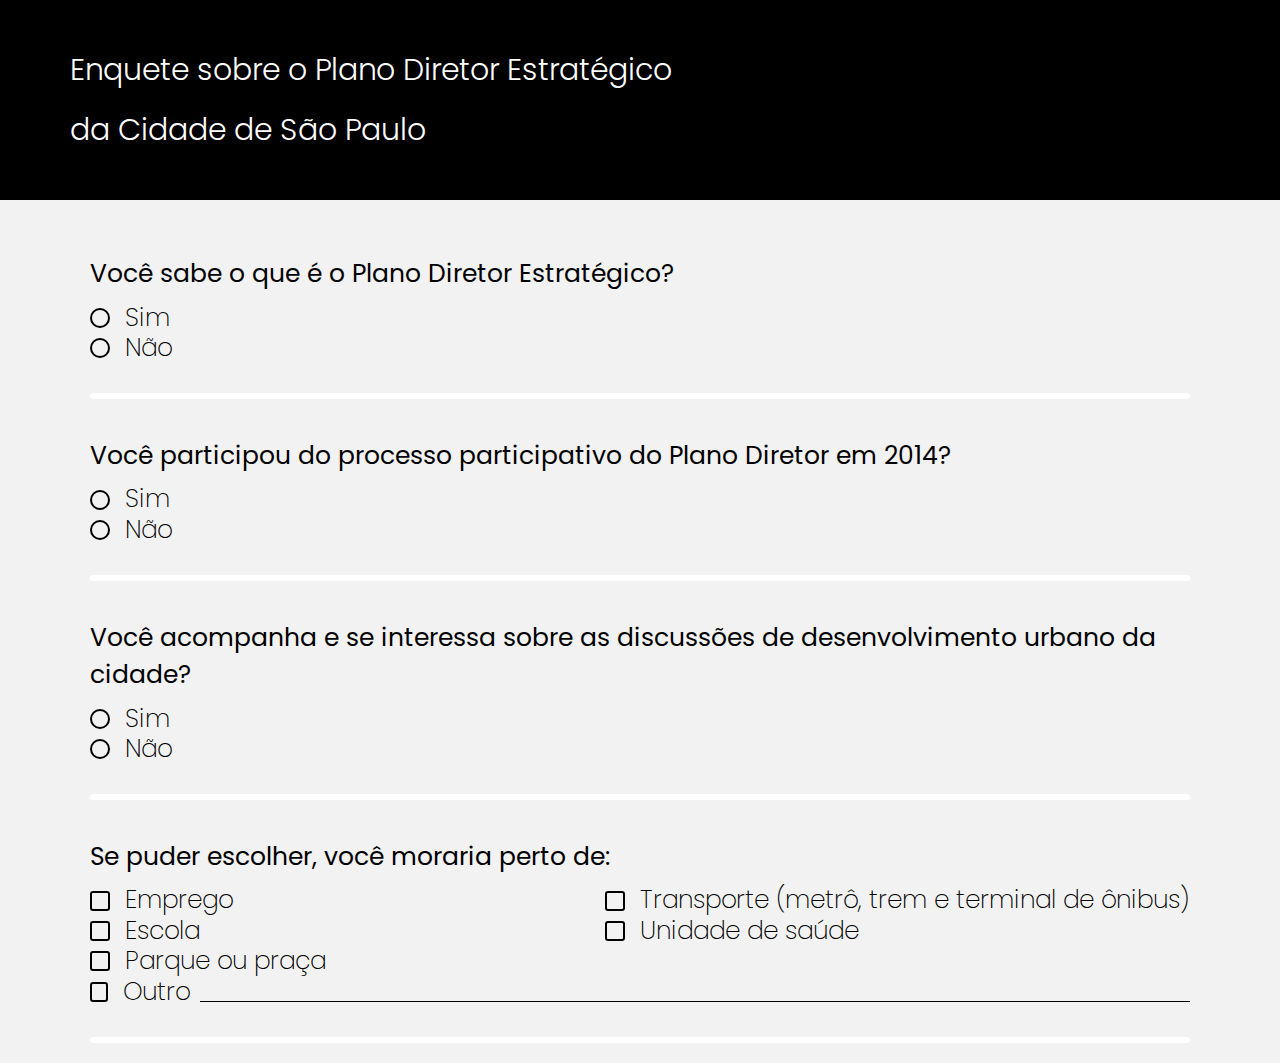
==== index.html @ 5b1edb5c "Corpo do formulário em andamento" ====
<!DOCTYPE html>
<html lang="en">
<head>
    <meta charset="UTF-8">
    <meta name="viewport" content="width=device-width, initial-scale=1.0">
    <title>Enquete | Plano Diretor SP</title>
    <link rel="stylesheet" href="assets/style/style.css">
</head>
<body>
    <div class="container">
        <header class="box_title">
            <h2 class="title">Enquete sobre o Plano Diretor Estratégico <br> da Cidade de São Paulo</h2>
        </header>
        <form action="#" method="POST" class="form">
            <div class="box_form">
                <div class="pergunta primeiro">
                    <p>Você sabe o que é o Plano Diretor Estratégico?</p>
                        <div class="perg-group">
                            <input class="radio" type="radio" name="radio1" id="radio1">
                            <label for="radio">Sim</label>
                        </div>
                        <div class="perg-group">
                            <input  class="radio" type="radio" name="radio2" id="radio2">
                            <label for="radio2">Não</label>
                        </div>
                </div>
                <br>
                <div class="pergunta">
                    <p>Você participou do processo participativo do Plano Diretor em 2014?</p>
                        <div class="perg-group">
                            <input class="radio" type="radio" name="radio3" id="radio3">
                            <label for="radio3">Sim</label>
                        </div>
                        <div class="perg-group">
                            <input  class="radio" type="radio" name="radio4" id="radio4">
                            <label for="radio4">Não</label>
                        </div>
                </div>
                <br>
                <div class="pergunta">
                    <p>Você acompanha e se interessa sobre as discussões de desenvolvimento urbano da cidade?</p>
                        <div class="perg-group">
                            <input class="radio" type="radio" name="radio5" id="radio5">
                            <label for="radio5">Sim</label>
                        </div>
                        <div class="perg-group">
                            <input  class="radio" type="radio" name="radio6" id="radio6">
                            <label for="radio6">Não</label>
                        </div>
                </div>
                <br>
                <div class="pergunta">
                    <p>Se puder escolher, você moraria perto de:</p>
                        <div class="checkbox-group">
                            <div class="group">
                                <div class="perg-group">
                                    <input class="checkbox" type="checkbox" name="checkbox1" id="checkbox1">
                                    <label for="checkbox1">Emprego</label>
                                </div>
                                <div class="perg-group">
                                    <input class="checkbox" type="checkbox" name="checkbox2" id="checkbox2">
                                    <label for="checkbox2">Escola</label>
                                </div>
                                <div class="perg-group">
                                    <input class="checkbox" type="checkbox" name="checkbox3" id="checkbox3">
                                    <label for="checkbox3">Parque ou praça</label>
                                </div>
                            </div>
                            <div class="group">
                                <div class="perg-group">
                                    <input class="checkbox" type="checkbox" name="checkbox4" id="checkbox4">
                                    <label for="checkbox4">Transporte (metrô, trem e terminal de ônibus)</label>
                                </div>
                                <div class="perg-group">
                                    <input class="checkbox" type="checkbox" name="checkbox5" id="checkbox5">
                                    <label for="checkbox5">Unidade de saúde</label>
                                </div>
                            </div>
                        </div>
                        <div class="perg-group">
                            <input class="checkbox" type="checkbox" name="checkbox6" id="checkbox6">
                            <label for="checkbox6">Outro</label>
                            <input  type="text" name="checkbox7" id="checkbox7">
                        </div>
                </div>
            </div>
        </form>
    </div>
</body>
</html>
---- assets/style/style.css ----
@import url('https://fonts.googleapis.com/css2?family=Poppins:ital,wght@0,100;0,200;0,300;0,400;0,500;0,600;0,700;0,800;0,900;1,100;1,200;1,300;1,400;1,500;1,600;1,700;1,800;1,900&display=swap');

* {
    padding: 0px;
    margin: 0px;
    box-sizing: border-box;
    font-family: "Poppins", sans-serif
}

body  {
    display: flex;
    justify-content: center;
    width: 100%;
}

.container {
    display: flex;
    justify-content: center;
    flex-direction: column;
    width: 1300px;
}

.box_title {
    background-color: #000;
    color: #fff;
    font-size: 30px;
}

.title {
    font-size: 30px;
    line-height: 2em;
    font-weight: 300;
    padding: 40px 70px;
}

.form {
    width: 100%;
    background-color: #F2F2F2;
    display: flex;
    justify-content: center;
}

.box_form {
    width: 100%;
    margin: auto;
    font-size: 25px;
    line-height: 1.5em;
    padding: 20px 40px;
    margin: 0px 50px;
}



.pergunta label {
    cursor: pointer;
    margin-left: 15px;
    font-weight: 200;
    line-height: 1.9rem;
}

.pergunta p {
    margin-bottom: 10px;
}

.primeiro {
    margin-top: 35px;
}

.pergunta input[type="radio"] {
    display: flex;
}

.perg-group {
    display: flex;
    align-items: center;
}

.radio, .checkbox {
    cursor: pointer;
    appearance: none;
    height: 20px;
    width: 20px;
    border-radius: 50%;
    outline: none;
    border: 2px solid black;
    position: relative;
    display: flex;
    justify-content: center;
    align-items: center;
}

.checkbox {
    border-radius: 3px;
}

.radio::before, .checkbox::before {
    content: '';
    position: absolute;
    height: 10px;
    width: 10px;
    background-color: #000;
    border-radius: 50%;
    opacity: 0;
}

.checkbox::before {
    height: 12px;
    width: 12px;
    border-radius: 1px;
}

.radio:checked::before, .checkbox:checked::before {
    opacity: 1;
}

.pergunta::after {
    content: '';
    display: block;
    height: 6px;
    width: 100%;
    background-color: white;
    border-radius: 20px;
    margin-top: 30px;
}

.checkbox-group{
    display: flex;
    flex-direction: row;
    justify-content: space-between;
}


#checkbox7 {
    margin-left: 10px;
    width: 100%;
    background-color: transparent;
    border: none;
    border-bottom: 1px solid black;
}
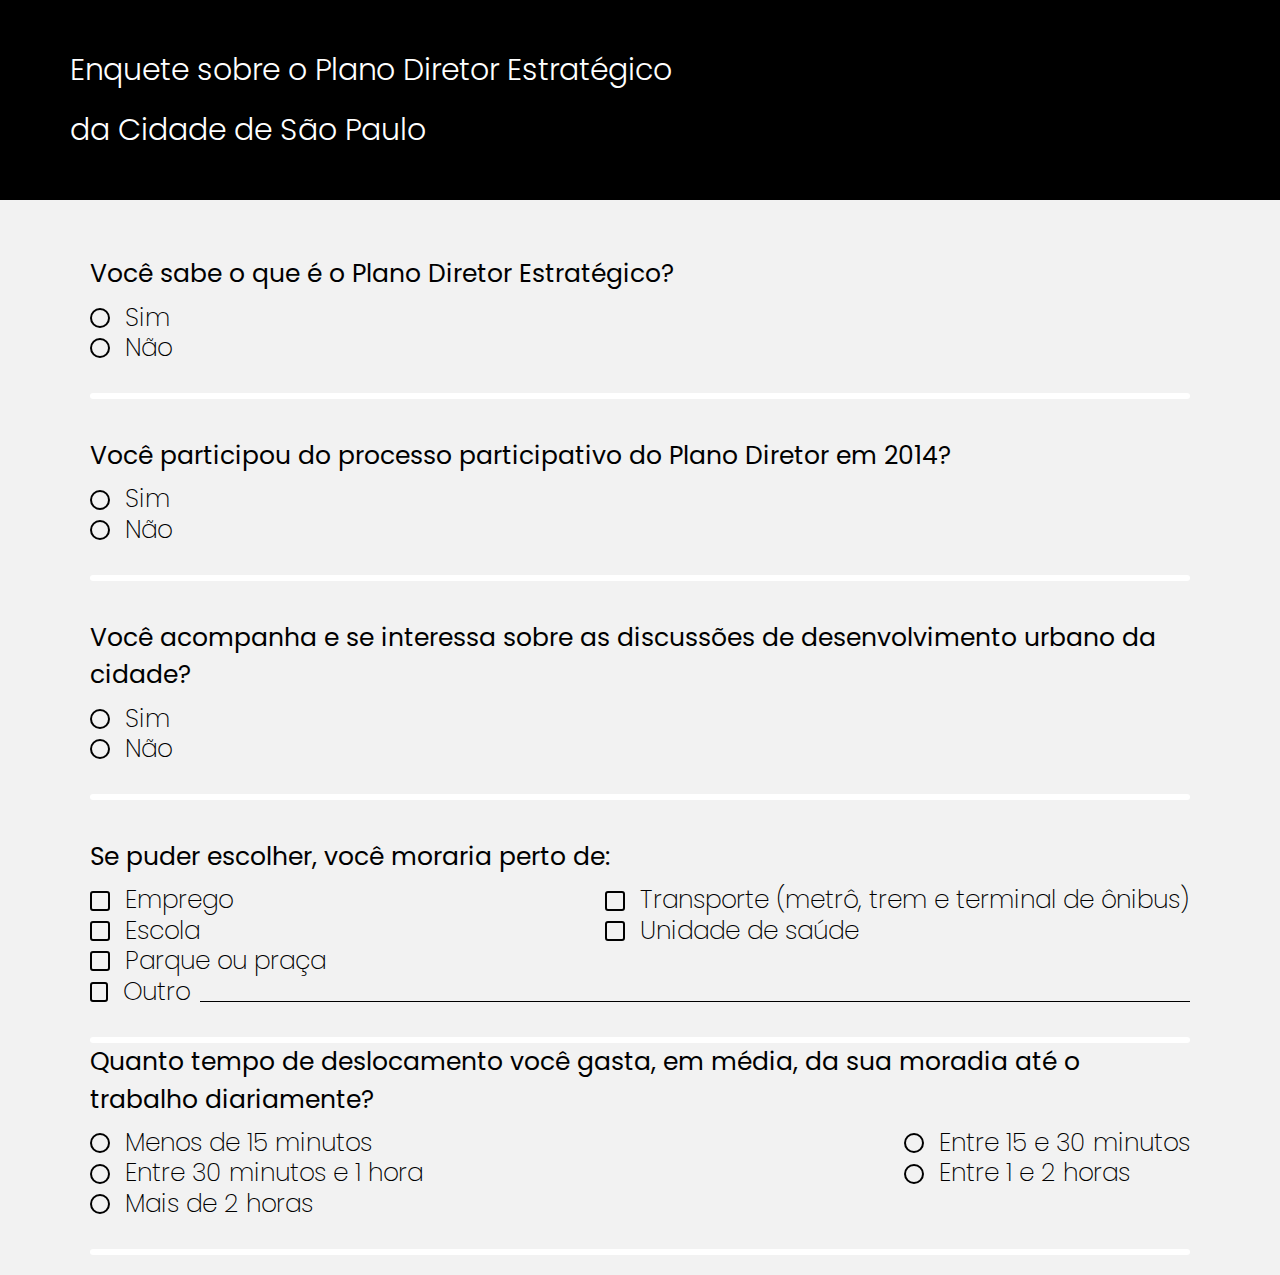
==== commit 9e152f10: "Projeto em andamento" ====
--- a/index.html
+++ b/index.html
@@ -16,11 +16,11 @@
                 <div class="pergunta primeiro">
                     <p>Você sabe o que é o Plano Diretor Estratégico?</p>
                         <div class="perg-group">
-                            <input class="radio" type="radio" name="radio1" id="radio1">
+                            <input class="radio" type="radio" name="radio" id="radio1">
                             <label for="radio">Sim</label>
                         </div>
                         <div class="perg-group">
-                            <input  class="radio" type="radio" name="radio2" id="radio2">
+                            <input  class="radio" type="radio" name="radio" id="radio2">
                             <label for="radio2">Não</label>
                         </div>
                 </div>
@@ -28,11 +28,11 @@
                 <div class="pergunta">
                     <p>Você participou do processo participativo do Plano Diretor em 2014?</p>
                         <div class="perg-group">
-                            <input class="radio" type="radio" name="radio3" id="radio3">
+                            <input class="radio" type="radio" name="radio" id="radio3">
                             <label for="radio3">Sim</label>
                         </div>
                         <div class="perg-group">
-                            <input  class="radio" type="radio" name="radio4" id="radio4">
+                            <input  class="radio" type="radio" name="radio" id="radio4">
                             <label for="radio4">Não</label>
                         </div>
                 </div>
@@ -40,11 +40,11 @@
                 <div class="pergunta">
                     <p>Você acompanha e se interessa sobre as discussões de desenvolvimento urbano da cidade?</p>
                         <div class="perg-group">
-                            <input class="radio" type="radio" name="radio5" id="radio5">
+                            <input class="radio" type="radio" name="radio" id="radio5">
                             <label for="radio5">Sim</label>
                         </div>
                         <div class="perg-group">
-                            <input  class="radio" type="radio" name="radio6" id="radio6">
+                            <input  class="radio" type="radio" name="radio" id="radio6">
                             <label for="radio6">Não</label>
                         </div>
                 </div>
@@ -54,33 +54,62 @@
                         <div class="checkbox-group">
                             <div class="group">
                                 <div class="perg-group">
-                                    <input class="checkbox" type="checkbox" name="checkbox1" id="checkbox1">
+                                    <input class="checkbox" type="checkbox" name="checkbox" id="checkbox1">
                                     <label for="checkbox1">Emprego</label>
                                 </div>
                                 <div class="perg-group">
-                                    <input class="checkbox" type="checkbox" name="checkbox2" id="checkbox2">
+                                    <input class="checkbox" type="checkbox" name="checkbox" id="checkbox2">
                                     <label for="checkbox2">Escola</label>
                                 </div>
                                 <div class="perg-group">
-                                    <input class="checkbox" type="checkbox" name="checkbox3" id="checkbox3">
+                                    <input class="checkbox" type="checkbox" name="checkbox" id="checkbox3">
                                     <label for="checkbox3">Parque ou praça</label>
                                 </div>
                             </div>
                             <div class="group">
                                 <div class="perg-group">
-                                    <input class="checkbox" type="checkbox" name="checkbox4" id="checkbox4">
+                                    <input class="checkbox" type="checkbox" name="checkbox" id="checkbox4">
                                     <label for="checkbox4">Transporte (metrô, trem e terminal de ônibus)</label>
                                 </div>
                                 <div class="perg-group">
-                                    <input class="checkbox" type="checkbox" name="checkbox5" id="checkbox5">
+                                    <input class="checkbox" type="checkbox" name="checkbox" id="checkbox5">
                                     <label for="checkbox5">Unidade de saúde</label>
                                 </div>
                             </div>
                         </div>
                         <div class="perg-group">
-                            <input class="checkbox" type="checkbox" name="checkbox6" id="checkbox6">
+                            <input class="checkbox" type="checkbox" name="checkbox" id="checkbox6">
                             <label for="checkbox6">Outro</label>
                             <input  type="text" name="checkbox7" id="checkbox7">
+                        </div>
+                </div>
+                <div class="pergunta">
+                    <p>Quanto tempo de deslocamento você gasta, em média, da sua moradia até o trabalho diariamente?</p>
+                        <div class="checkbox-group">
+                            <div class="group">
+                                <div class="perg-group">
+                                    <input  class="radio" type="radio" name="radio" id="radio6">
+                                    <label for="checkbox1">Menos de 15 minutos</label>
+                                </div>
+                                <div class="perg-group">
+                                    <input  class="radio" type="radio" name="radio" id="radio6">
+                                    <label for="checkbox2">Entre 30 minutos e 1 hora</label>
+                                </div>
+                                <div class="perg-group">
+                                    <input  class="radio" type="radio" name="radio" id="radio6">
+                                    <label for="checkbox3">Mais de 2 horas</label>
+                                </div>
+                            </div>
+                            <div class="group">
+                                <div class="perg-group">
+                                    <input  class="radio" type="radio" name="radio" id="radio6">
+                                    <label for="checkbox4">Entre 15 e 30 minutos</label>
+                                </div>
+                                <div class="perg-group">
+                                    <input  class="radio" type="radio" name="radio" id="radio6">
+                                    <label for="checkbox5">Entre 1 e 2 horas</label>
+                                </div>
+                            </div>
                         </div>
                 </div>
             </div>
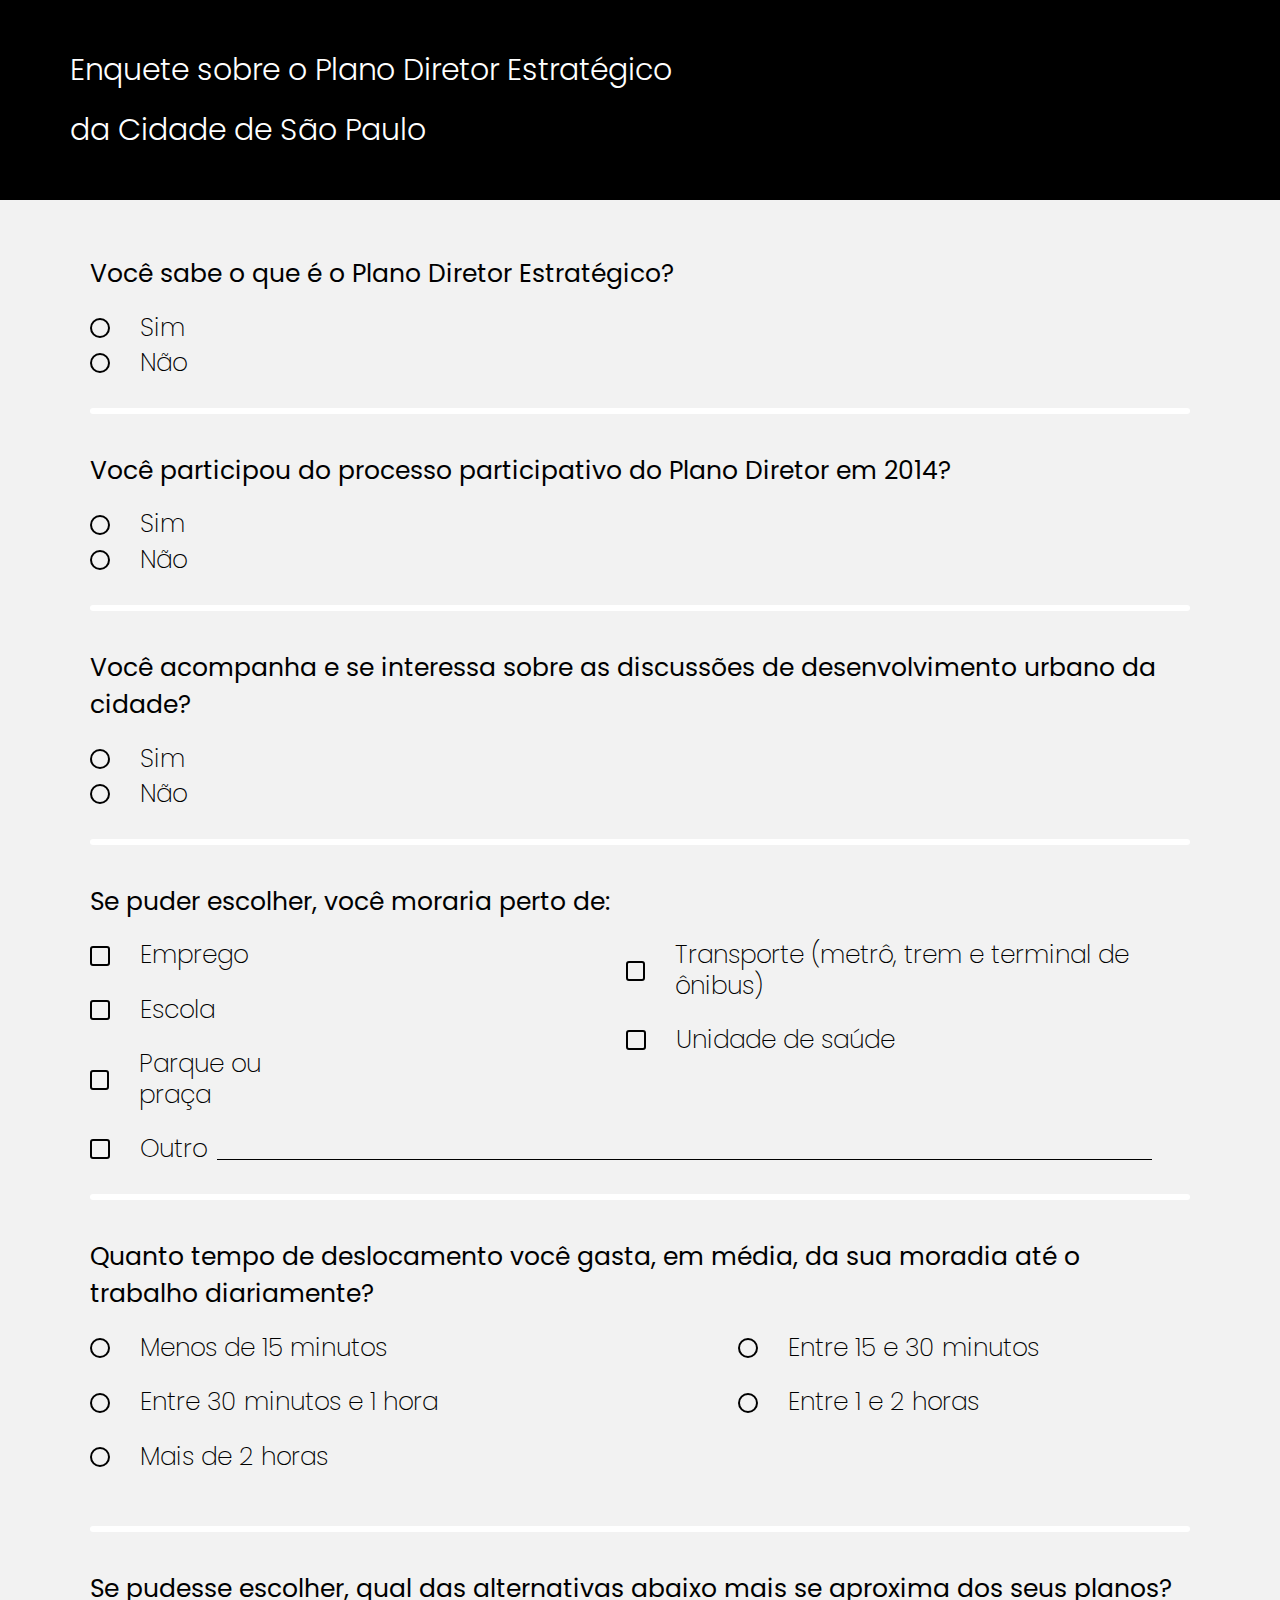
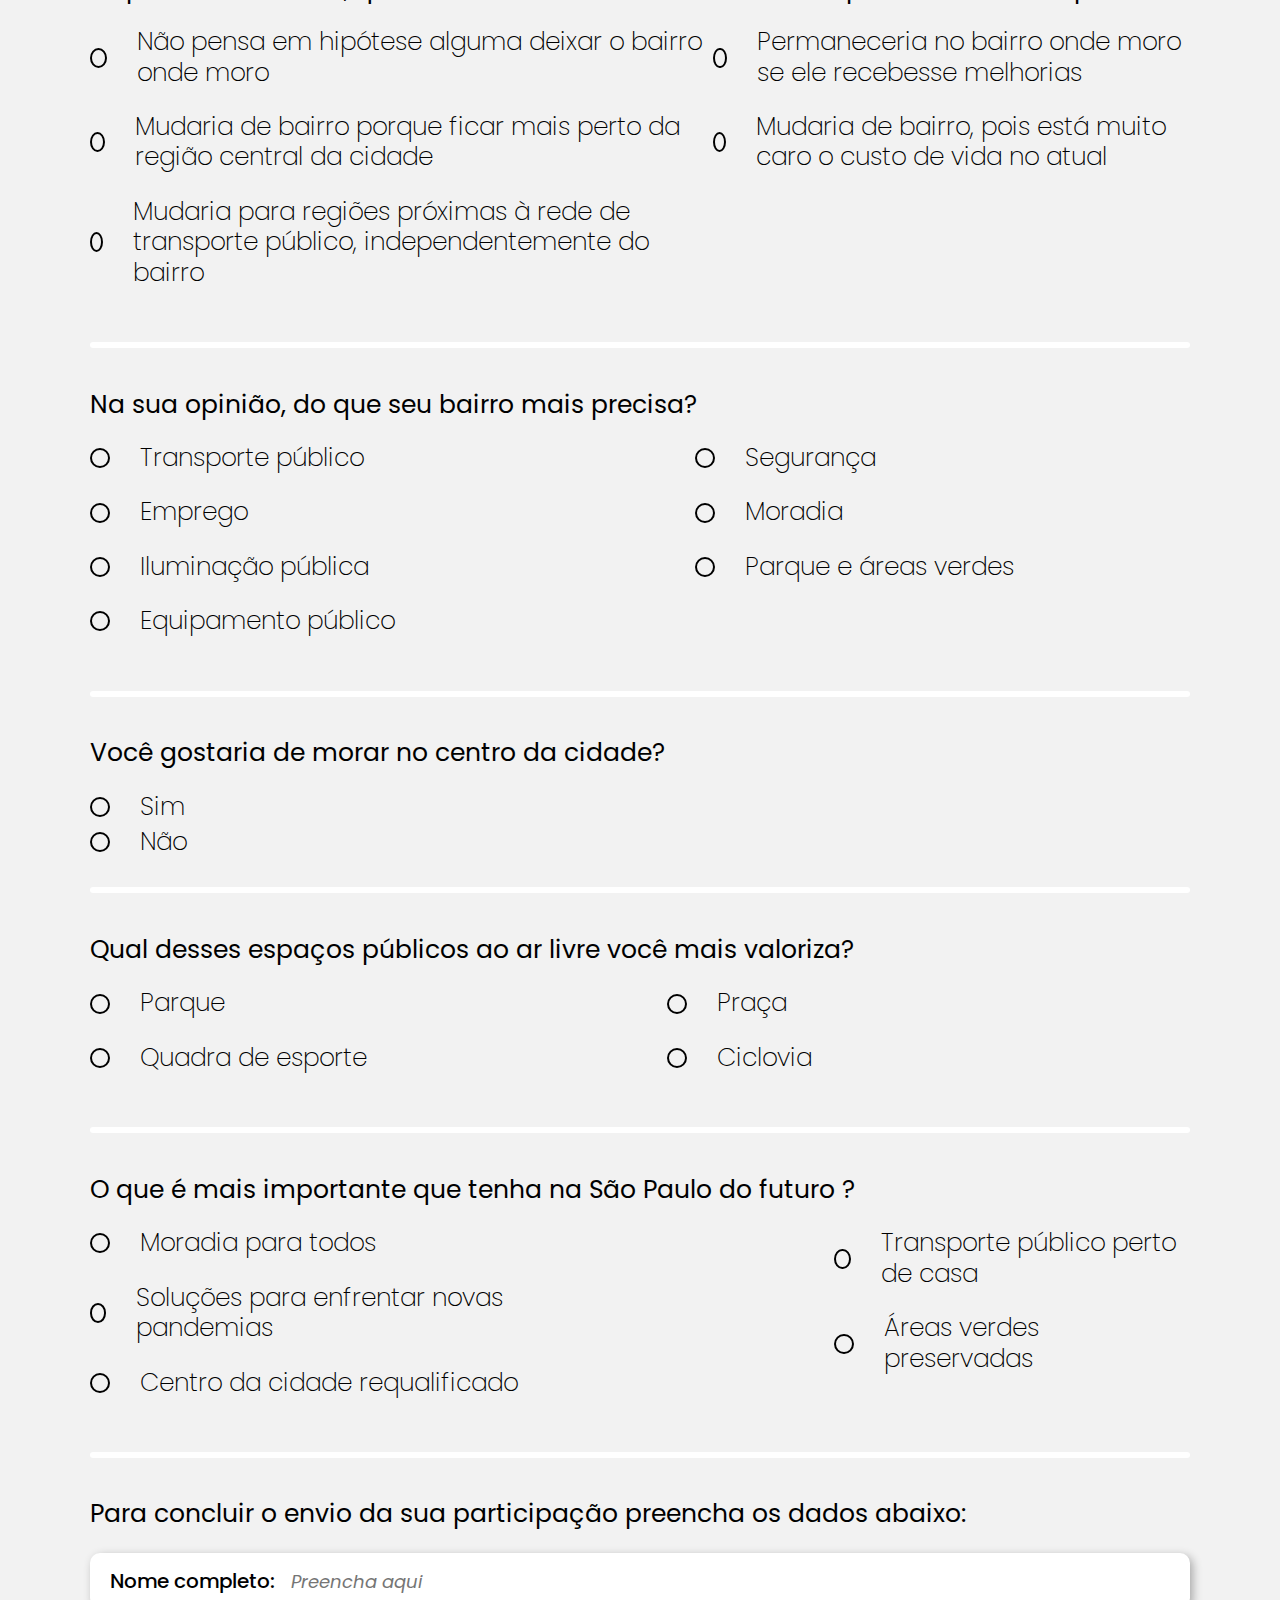
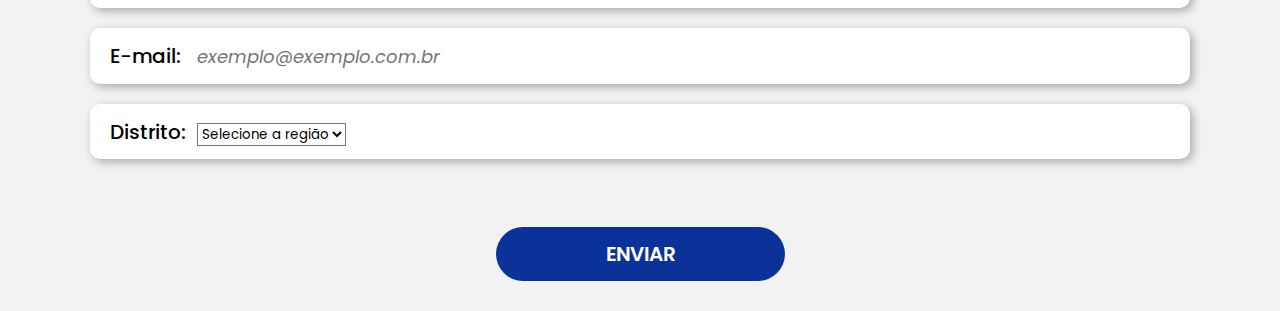
==== commit 54250139: "Corpo do formulário finalizado" ====
--- a/index.html
+++ b/index.html
@@ -16,11 +16,11 @@
                 <div class="pergunta primeiro">
                     <p>Você sabe o que é o Plano Diretor Estratégico?</p>
                         <div class="perg-group">
-                            <input class="radio" type="radio" name="radio" id="radio1">
-                            <label for="radio">Sim</label>
-                        </div>
-                        <div class="perg-group">
-                            <input  class="radio" type="radio" name="radio" id="radio2">
+                            <input class="radio" type="radio" name="radio1" id="radio1">
+                            <label for="radio1">Sim</label>
+                        </div>
+                        <div class="perg-group">
+                            <input  class="radio" type="radio" name="radio1" id="radio2">
                             <label for="radio2">Não</label>
                         </div>
                 </div>
@@ -28,11 +28,11 @@
                 <div class="pergunta">
                     <p>Você participou do processo participativo do Plano Diretor em 2014?</p>
                         <div class="perg-group">
-                            <input class="radio" type="radio" name="radio" id="radio3">
+                            <input class="radio" type="radio" name="radio2" id="radio3">
                             <label for="radio3">Sim</label>
                         </div>
                         <div class="perg-group">
-                            <input  class="radio" type="radio" name="radio" id="radio4">
+                            <input  class="radio" type="radio" name="radio2" id="radio4">
                             <label for="radio4">Não</label>
                         </div>
                 </div>
@@ -40,11 +40,11 @@
                 <div class="pergunta">
                     <p>Você acompanha e se interessa sobre as discussões de desenvolvimento urbano da cidade?</p>
                         <div class="perg-group">
-                            <input class="radio" type="radio" name="radio" id="radio5">
+                            <input class="radio" type="radio" name="radio3" id="radio5">
                             <label for="radio5">Sim</label>
                         </div>
                         <div class="perg-group">
-                            <input  class="radio" type="radio" name="radio" id="radio6">
+                            <input  class="radio" type="radio" name="radio3" id="radio6">
                             <label for="radio6">Não</label>
                         </div>
                 </div>
@@ -53,64 +53,230 @@
                     <p>Se puder escolher, você moraria perto de:</p>
                         <div class="checkbox-group">
                             <div class="group">
-                                <div class="perg-group">
-                                    <input class="checkbox" type="checkbox" name="checkbox" id="checkbox1">
+                                <div class="perg-group -alt">
+                                    <input class="checkbox" type="checkbox" name="checkbox1" id="checkbox1">
                                     <label for="checkbox1">Emprego</label>
                                 </div>
-                                <div class="perg-group">
-                                    <input class="checkbox" type="checkbox" name="checkbox" id="checkbox2">
+                                <div class="perg-group -alt">
+                                    <input class="checkbox" type="checkbox" name="checkbox1" id="checkbox2">
                                     <label for="checkbox2">Escola</label>
                                 </div>
-                                <div class="perg-group">
-                                    <input class="checkbox" type="checkbox" name="checkbox" id="checkbox3">
+                                <div class="perg-group -alt">
+                                    <input class="checkbox" type="checkbox" name="checkbox1" id="checkbox3">
                                     <label for="checkbox3">Parque ou praça</label>
                                 </div>
                             </div>
-                            <div class="group">
-                                <div class="perg-group">
-                                    <input class="checkbox" type="checkbox" name="checkbox" id="checkbox4">
+                            <div class="group2">
+                                <div class="perg-group -alt">
+                                    <input class="checkbox" type="checkbox" name="checkbox1" id="checkbox4">
                                     <label for="checkbox4">Transporte (metrô, trem e terminal de ônibus)</label>
                                 </div>
-                                <div class="perg-group">
-                                    <input class="checkbox" type="checkbox" name="checkbox" id="checkbox5">
+                                <div class="perg-group -alt">
+                                    <input class="checkbox" type="checkbox" name="checkbox1" id="checkbox5">
                                     <label for="checkbox5">Unidade de saúde</label>
                                 </div>
                             </div>
                         </div>
-                        <div class="perg-group">
-                            <input class="checkbox" type="checkbox" name="checkbox" id="checkbox6">
+                        <div class="perg-group -alt">
+                            <input class="checkbox" type="checkbox" name="checkbox1" id="checkbox6">
                             <label for="checkbox6">Outro</label>
                             <input  type="text" name="checkbox7" id="checkbox7">
                         </div>
                 </div>
+                <br>
                 <div class="pergunta">
                     <p>Quanto tempo de deslocamento você gasta, em média, da sua moradia até o trabalho diariamente?</p>
                         <div class="checkbox-group">
                             <div class="group">
-                                <div class="perg-group">
-                                    <input  class="radio" type="radio" name="radio" id="radio6">
+                                <div class="perg-group -alt">
+                                    <input  class="radio" type="radio" name="radio4" id="radio7">
                                     <label for="checkbox1">Menos de 15 minutos</label>
                                 </div>
-                                <div class="perg-group">
-                                    <input  class="radio" type="radio" name="radio" id="radio6">
+                                <div class="perg-group -alt">
+                                    <input  class="radio" type="radio" name="radio4" id="radio8">
                                     <label for="checkbox2">Entre 30 minutos e 1 hora</label>
                                 </div>
-                                <div class="perg-group">
-                                    <input  class="radio" type="radio" name="radio" id="radio6">
+                                <div class="perg-group -alt">
+                                    <input  class="radio" type="radio" name="radio4" id="radio9">
                                     <label for="checkbox3">Mais de 2 horas</label>
                                 </div>
                             </div>
-                            <div class="group">
-                                <div class="perg-group">
-                                    <input  class="radio" type="radio" name="radio" id="radio6">
+                            <div class="group2">
+                                <div class="perg-group -alt">
+                                    <input  class="radio" type="radio" name="radio4" id="radio10">
                                     <label for="checkbox4">Entre 15 e 30 minutos</label>
                                 </div>
-                                <div class="perg-group">
-                                    <input  class="radio" type="radio" name="radio" id="radio6">
+                                <div class="perg-group -alt">
+                                    <input  class="radio" type="radio" name="radio4" id="radio11">
                                     <label for="checkbox5">Entre 1 e 2 horas</label>
                                 </div>
                             </div>
                         </div>
+                </div>
+                <br>
+                <div class="pergunta">
+                    <p>Se pudesse escolher, qual das alternativas abaixo mais se aproxima dos seus planos?</p>
+                        <div class="checkbox-group">
+                            <div class="group">
+                                <div class="perg-group -alt">
+                                    <input  class="radio" type="radio" name="radio5" id="radio12">
+                                    <label for="checkbox">Não pensa em hipótese alguma deixar o bairro onde moro</label>
+                                </div>
+                                <div class="perg-group -alt">
+                                    <input  class="radio" type="radio" name="radio5" id="radio13">
+                                    <label for="checkbox2">Mudaria de bairro porque ficar mais perto da região central da cidade</label>
+                                </div>
+                                <div class="perg-group -alt">
+                                    <input  class="radio" type="radio" name="radio5" id="radio14">
+                                    <label for="checkbox3">Mudaria para regiões próximas à rede de transporte público, independentemente do <br> bairro</label>
+                                </div>
+                            </div>
+                            <div class="group">
+                                <div class="perg-group -alt">
+                                    <input  class="radio" type="radio" name="radio5" id="radio15">
+                                    <label for="checkbox4">Permaneceria no bairro onde moro se ele recebesse melhorias</label>
+                                </div>
+                                <div class="perg-group -alt">
+                                    <input  class="radio" type="radio" name="radio5" id="radio16">
+                                    <label for="checkbox5">Mudaria de bairro, pois está muito caro o custo de vida no atual</label>
+                                </div>
+                            </div>
+                        </div>
+                </div>
+                <br>
+                <div class="pergunta">
+                    <p>Na sua opinião, do que seu bairro mais precisa?</p>
+                        <div class="checkbox-group">
+                            <div class="group">
+                                <div class="perg-group -alt">
+                                    <input  class="radio" type="radio" name="radio6" id="radio17">
+                                    <label for="checkbox">Transporte público</label>
+                                </div>
+                                <div class="perg-group -alt">
+                                    <input  class="radio" type="radio" name="radio6" id="radio18">
+                                    <label for="checkbox2">Emprego</label>
+                                </div>
+                                <div class="perg-group -alt">
+                                    <input  class="radio" type="radio" name="radio6" id="radio19">
+                                    <label for="checkbox3">Iluminação pública</label>
+                                </div>
+                                <div class="perg-group -alt">
+                                    <input  class="radio" type="radio" name="radio6" id="radio19">
+                                    <label for="checkbox3">Equipamento público</label>
+                                </div>
+                            </div>
+                            <div class="group2">
+                                <div class="perg-group -alt">
+                                    <input  class="radio" type="radio" name="radio6" id="radio20">
+                                    <label for="checkbox4">Segurança</label>
+                                </div>
+                                <div class="perg-group -alt">
+                                    <input  class="radio" type="radio" name="radio6" id="radio21">
+                                    <label for="checkbox5">Moradia</label>
+                                </div>
+                                <div class="perg-group -alt">
+                                    <input  class="radio" type="radio" name="radio6" id="radio21">
+                                    <label for="checkbox5">Parque e áreas verdes</label>
+                                </div>
+                            </div>
+                        </div>
+                </div>
+                <br>
+                <div class="pergunta">
+                    <p>Você gostaria de morar no centro da cidade?</p>
+                        <div class="perg-group">
+                            <input class="radio" type="radio" name="radio7" id="radio22">
+                            <label for="radio5">Sim</label>
+                        </div>
+                        <div class="perg-group">
+                            <input  class="radio" type="radio" name="radio7" id="radio23">
+                            <label for="radio6">Não</label>
+                        </div>
+                </div>
+                <br>
+                <div class="pergunta">
+                    <p>Qual desses espaços públicos ao ar livre você mais valoriza?</p>
+                        <div class="checkbox-group">
+                            <div class="group">
+                                <div class="perg-group -alt">
+                                    <input  class="radio" type="radio" name="radio8" id="radio24">
+                                    <label for="checkbox">Parque</label>
+                                </div>
+                                <div class="perg-group -alt">
+                                    <input  class="radio" type="radio" name="radio8" id="radio25">
+                                    <label for="checkbox2">Quadra de esporte</label>
+                                </div>
+                            </div>
+                            <div class="group2">
+                                <div class="perg-group -alt">
+                                    <input  class="radio" type="radio" name="radio8" id="radio26">
+                                    <label for="checkbox4">Praça</label>
+                                </div>
+                                <div class="perg-group -alt">
+                                    <input  class="radio" type="radio" name="radio8" id="radio27">
+                                    <label for="checkbox5">Ciclovia</label>
+                                </div>
+                            </div>
+                        </div>
+                </div>
+                <br>
+                <div class="pergunta">
+                    <p>O que é mais importante que tenha na São Paulo do futuro ?</p>
+                        <div class="checkbox-group">
+                            <div class="group">
+                                <div class="perg-group -alt">
+                                    <input  class="radio" type="radio" name="radio9" id="radio28">
+                                    <label for="checkbox">Moradia para todos</label>
+                                </div>
+                                <div class="perg-group -alt">
+                                    <input  class="radio" type="radio" name="radio9" id="radio29">
+                                    <label for="checkbox2">Soluções para enfrentar novas pandemias</label>
+                                </div>
+                                <div class="perg-group -alt">
+                                    <input  class="radio" type="radio" name="radio9" id="radio30">
+                                    <label for="checkbox4">Centro da cidade requalificado</label>
+                                </div>
+                            </div>
+                            <div class="group2">
+                                <div class="perg-group -alt">
+                                    <input  class="radio" type="radio" name="radio9" id="radio31">
+                                    <label for="checkbox4">Transporte público perto de casa</label>
+                                </div>
+                                <div class="perg-group -alt">
+                                    <input  class="radio" type="radio" name="radio9" id="radio32">
+                                    <label for="checkbox5">Áreas verdes preservadas</label>
+                                </div>
+                            </div>
+                        </div>
+                </div>
+                <br>
+                <div class="ultima-pergunta">
+                    <p>Para concluir o envio da sua participação preencha os dados abaixo:</p>
+                        <div class="input-group">
+                            <div class="input">
+                                <label for="text1">Nome completo:</label>
+                                <input class="input-select" type="text" name="text1" id="nome" placeholder="Preencha aqui" required>
+                            </div>
+                            <div class="input">
+                                <label for="text2">E-mail:</label>
+                                <input  class="input-select"  type="email" name="text1" id="email" placeholder="exemplo@exemplo.com.br" required>
+                            </div>
+                            <div class="input">
+                                <label for="text2">Distrito:</label>
+                                <select class="input-select" name="distrito" id="distrito">
+                                    <option value="">Selecione a região</option>
+                                    <option value="centro">Centro</option>
+                                    <option value="zona-leste">Zona Leste</option>
+                                    <option value="zona-norte">Zona Norte</option>
+                                    <option value="zona-leste">Zona Oeste</option>
+                                    <option value="zona-sul">Zona Sul</option>
+                                </select>
+                            </div>
+                        </div>
+                </div>
+                <br>
+                <div class="box-button">
+                    <button class="button">ENVIAR</button>
                 </div>
             </div>
         </form>
--- a/assets/style/style.css
+++ b/assets/style/style.css
@@ -53,13 +53,14 @@
 
 .pergunta label {
     cursor: pointer;
-    margin-left: 15px;
+    margin-left: 30px;
     font-weight: 200;
     line-height: 1.9rem;
 }
 
-.pergunta p {
-    margin-bottom: 10px;
+.pergunta p, 
+.ultima-pergunta p {
+    margin-bottom: 20px;
 }
 
 .primeiro {
@@ -70,9 +71,14 @@
     display: flex;
 }
 
+.pergunta input[type="text"] {
+    outline: none;
+}
+
 .perg-group {
     display: flex;
     align-items: center;
+    margin-bottom: 5px;
 }
 
 .radio, .checkbox {
@@ -126,14 +132,69 @@
 .checkbox-group{
     display: flex;
     flex-direction: row;
-    justify-content: space-between;
+}
+
+.checkbox-group > .group2 {
+    margin-left:300px;
 }
 
 
 #checkbox7 {
     margin-left: 10px;
-    width: 100%;
+    width: 85%;
     background-color: transparent;
     border: none;
     border-bottom: 1px solid black;
 }
+
+.-alt {
+    margin-bottom: 24px;
+}
+
+.input {
+    width: 100%;
+    background-color: #FFF;
+    border-radius: 10px;
+    box-shadow: 3px 3px 10px rgba(0, 0, 0, 0.3);
+    padding: 8px 20px;
+    margin-bottom: 20px;
+}
+
+.input label {
+    font-size: 20px;
+    font-weight: 500;
+}
+
+.input-select {
+    margin-left: 5px;
+} 
+
+#nome, #email {
+    margin-left: 10px;
+    width: 70%;
+    background-color: transparent;
+    border: none;
+    font-size: 18px;
+    font-style: italic;
+    outline: none;
+}
+
+#distrito {
+    background-color: white;
+}
+
+.box-button {
+    display: flex;
+    justify-content: center;
+}
+
+.button {
+    padding: 12px 110px;
+    background-color: #0a3299;
+    margin: 10px 0;
+    color: #FFF;
+    font-size: 20px;
+    font-weight: 600;
+    border-radius: 30px;
+    border: none;
+}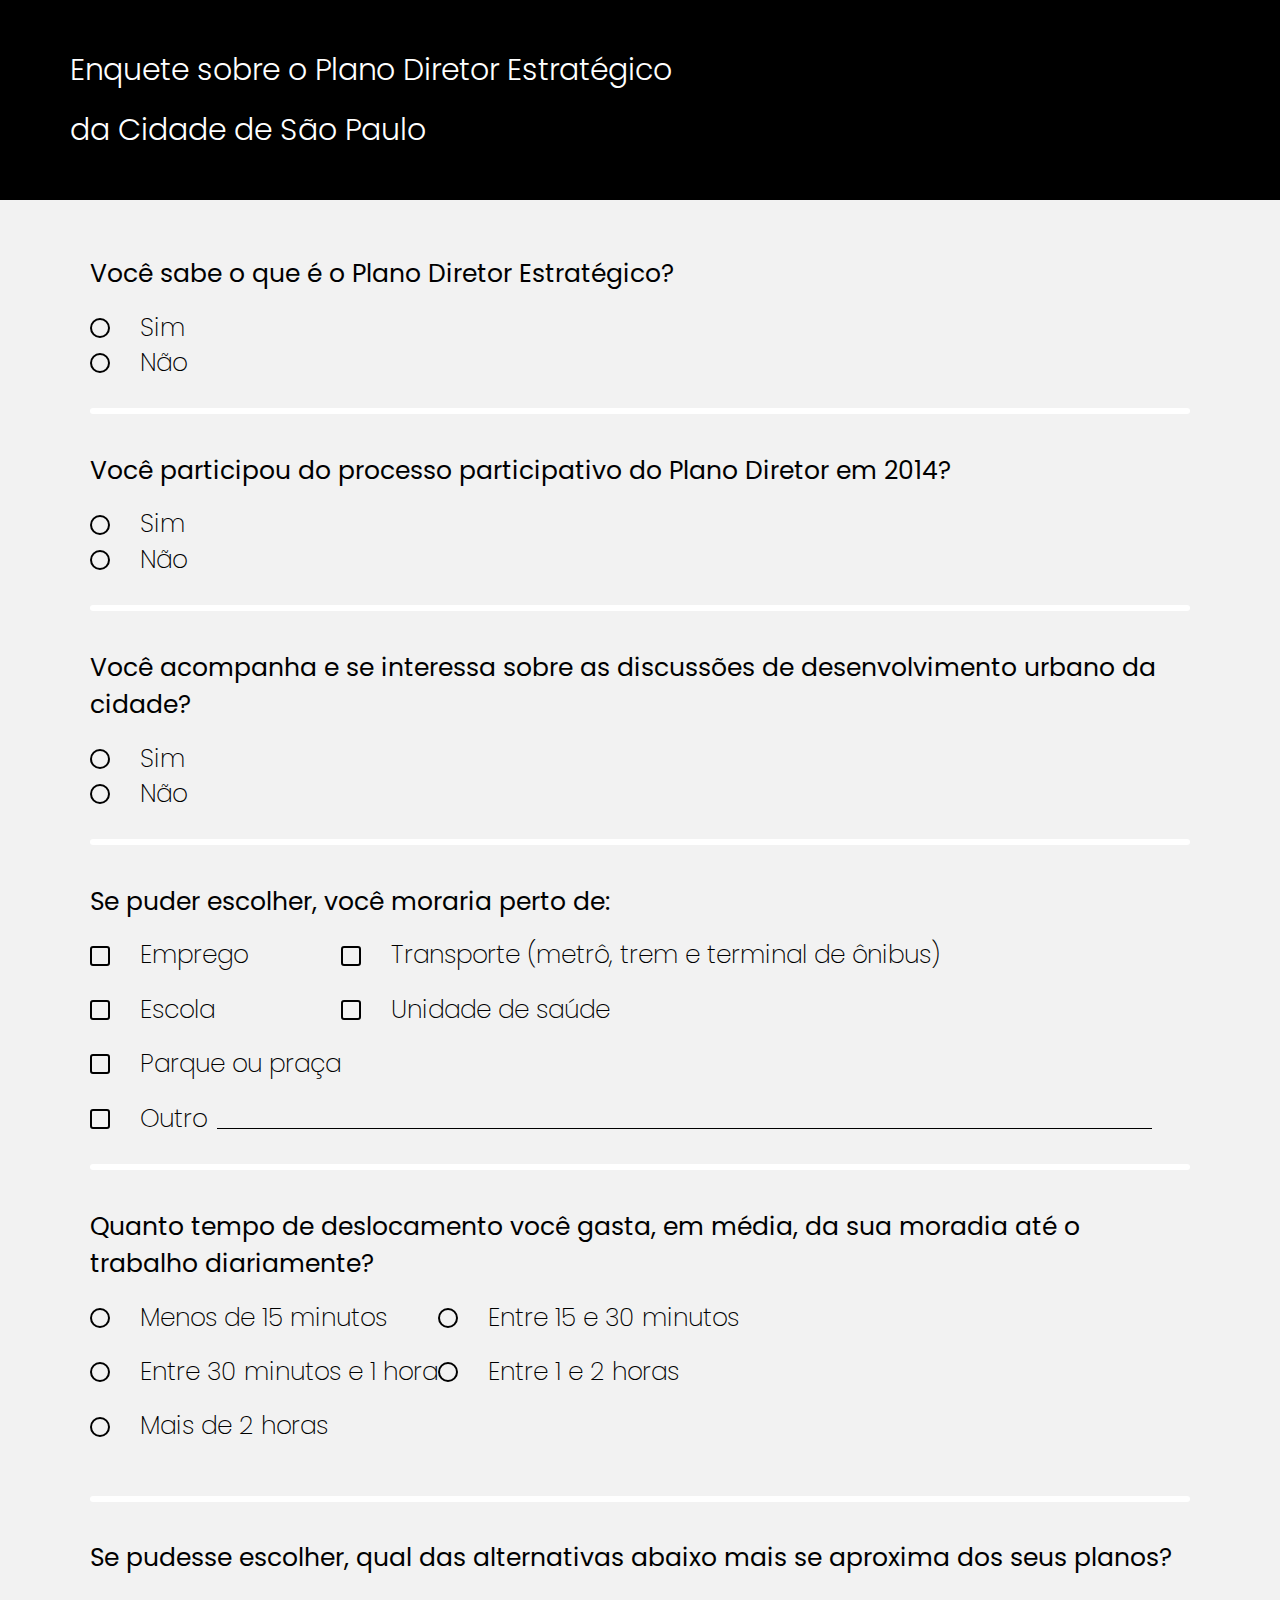
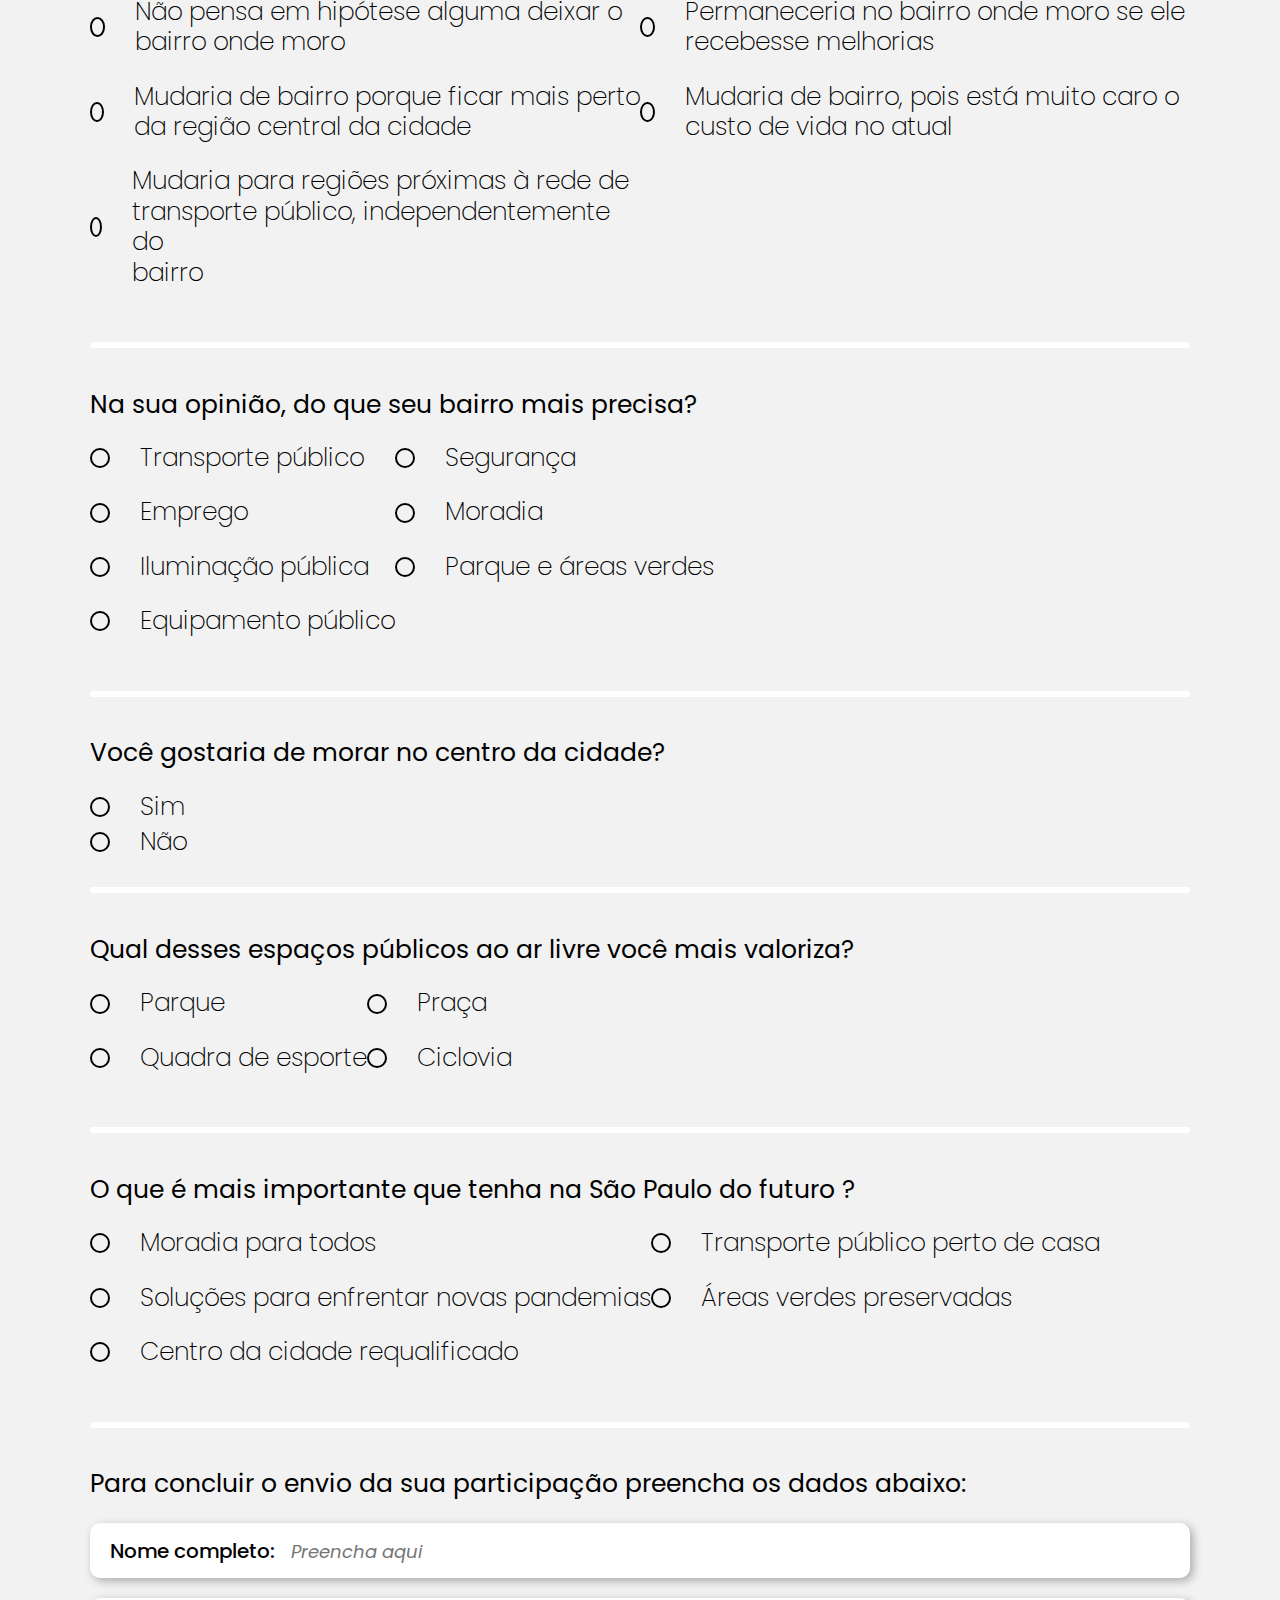
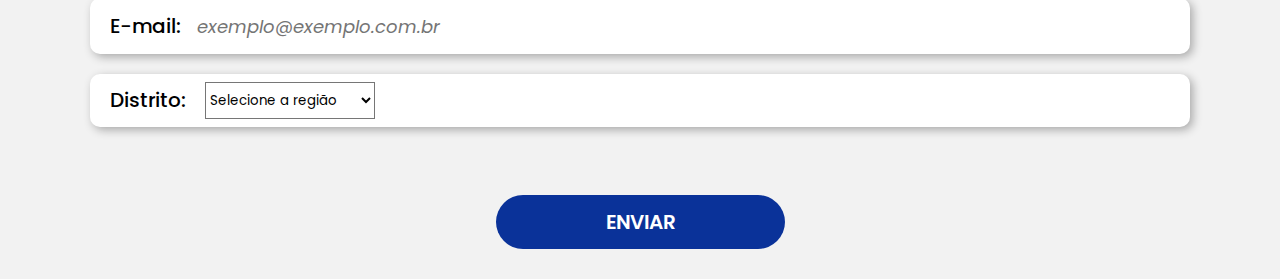
==== commit 450e60fe: "Adicionado os selects dos distritos e macrozonas" ====
--- a/index.html
+++ b/index.html
@@ -58,21 +58,21 @@
                                     <label for="checkbox1">Emprego</label>
                                 </div>
                                 <div class="perg-group -alt">
-                                    <input class="checkbox" type="checkbox" name="checkbox1" id="checkbox2">
+                                    <input class="checkbox" type="checkbox" name="checkbox2" id="checkbox2">
                                     <label for="checkbox2">Escola</label>
                                 </div>
                                 <div class="perg-group -alt">
-                                    <input class="checkbox" type="checkbox" name="checkbox1" id="checkbox3">
+                                    <input class="checkbox" type="checkbox" name="checkbox3" id="checkbox3">
                                     <label for="checkbox3">Parque ou praça</label>
                                 </div>
                             </div>
                             <div class="group2">
                                 <div class="perg-group -alt">
-                                    <input class="checkbox" type="checkbox" name="checkbox1" id="checkbox4">
+                                    <input class="checkbox" type="checkbox" name="checkbox4" id="checkbox4">
                                     <label for="checkbox4">Transporte (metrô, trem e terminal de ônibus)</label>
                                 </div>
                                 <div class="perg-group -alt">
-                                    <input class="checkbox" type="checkbox" name="checkbox1" id="checkbox5">
+                                    <input class="checkbox" type="checkbox" name="checkbox5" id="checkbox5">
                                     <label for="checkbox5">Unidade de saúde</label>
                                 </div>
                             </div>
@@ -90,25 +90,25 @@
                             <div class="group">
                                 <div class="perg-group -alt">
                                     <input  class="radio" type="radio" name="radio4" id="radio7">
-                                    <label for="checkbox1">Menos de 15 minutos</label>
+                                    <label for="radio7">Menos de 15 minutos</label>
                                 </div>
                                 <div class="perg-group -alt">
                                     <input  class="radio" type="radio" name="radio4" id="radio8">
-                                    <label for="checkbox2">Entre 30 minutos e 1 hora</label>
+                                    <label for="radio8">Entre 30 minutos e 1 hora</label>
                                 </div>
                                 <div class="perg-group -alt">
                                     <input  class="radio" type="radio" name="radio4" id="radio9">
-                                    <label for="checkbox3">Mais de 2 horas</label>
+                                    <label for="radio9">Mais de 2 horas</label>
                                 </div>
                             </div>
                             <div class="group2">
                                 <div class="perg-group -alt">
                                     <input  class="radio" type="radio" name="radio4" id="radio10">
-                                    <label for="checkbox4">Entre 15 e 30 minutos</label>
+                                    <label for="radio10">Entre 15 e 30 minutos</label>
                                 </div>
                                 <div class="perg-group -alt">
                                     <input  class="radio" type="radio" name="radio4" id="radio11">
-                                    <label for="checkbox5">Entre 1 e 2 horas</label>
+                                    <label for="radio11">Entre 1 e 2 horas</label>
                                 </div>
                             </div>
                         </div>
@@ -116,29 +116,29 @@
                 <br>
                 <div class="pergunta">
                     <p>Se pudesse escolher, qual das alternativas abaixo mais se aproxima dos seus planos?</p>
-                        <div class="checkbox-group">
-                            <div class="group">
+                        <div class="checkbox-group-teste">
+                            <div class="group-teste">
                                 <div class="perg-group -alt">
                                     <input  class="radio" type="radio" name="radio5" id="radio12">
-                                    <label for="checkbox">Não pensa em hipótese alguma deixar o bairro onde moro</label>
+                                    <label for="radio12">Não pensa em hipótese alguma deixar o bairro onde moro</label>
                                 </div>
                                 <div class="perg-group -alt">
                                     <input  class="radio" type="radio" name="radio5" id="radio13">
-                                    <label for="checkbox2">Mudaria de bairro porque ficar mais perto da região central da cidade</label>
+                                    <label for="radio13">Mudaria de bairro porque ficar mais perto da região central da cidade</label>
                                 </div>
                                 <div class="perg-group -alt">
                                     <input  class="radio" type="radio" name="radio5" id="radio14">
-                                    <label for="checkbox3">Mudaria para regiões próximas à rede de transporte público, independentemente do <br> bairro</label>
-                                </div>
-                            </div>
-                            <div class="group">
+                                    <label for="radio14">Mudaria para regiões próximas à rede de transporte público, independentemente do <br> bairro</label>
+                                </div>
+                            </div>
+                            <div class="group-teste">
                                 <div class="perg-group -alt">
                                     <input  class="radio" type="radio" name="radio5" id="radio15">
-                                    <label for="checkbox4">Permaneceria no bairro onde moro se ele recebesse melhorias</label>
+                                    <label for="radio15">Permaneceria no bairro onde moro se ele recebesse melhorias</label>
                                 </div>
                                 <div class="perg-group -alt">
                                     <input  class="radio" type="radio" name="radio5" id="radio16">
-                                    <label for="checkbox5">Mudaria de bairro, pois está muito caro o custo de vida no atual</label>
+                                    <label for="radio16">Mudaria de bairro, pois está muito caro o custo de vida no atual</label>
                                 </div>
                             </div>
                         </div>
@@ -150,33 +150,33 @@
                             <div class="group">
                                 <div class="perg-group -alt">
                                     <input  class="radio" type="radio" name="radio6" id="radio17">
-                                    <label for="checkbox">Transporte público</label>
+                                    <label for="radio17">Transporte público</label>
                                 </div>
                                 <div class="perg-group -alt">
                                     <input  class="radio" type="radio" name="radio6" id="radio18">
-                                    <label for="checkbox2">Emprego</label>
+                                    <label for="radio18">Emprego</label>
                                 </div>
                                 <div class="perg-group -alt">
                                     <input  class="radio" type="radio" name="radio6" id="radio19">
-                                    <label for="checkbox3">Iluminação pública</label>
-                                </div>
-                                <div class="perg-group -alt">
-                                    <input  class="radio" type="radio" name="radio6" id="radio19">
-                                    <label for="checkbox3">Equipamento público</label>
-                                </div>
-                            </div>
-                            <div class="group2">
+                                    <label for="radio19">Iluminação pública</label>
+                                </div>
                                 <div class="perg-group -alt">
                                     <input  class="radio" type="radio" name="radio6" id="radio20">
-                                    <label for="checkbox4">Segurança</label>
-                                </div>
+                                    <label for="radio20">Equipamento público</label>
+                                </div>
+                            </div>
+                            <div class="group">
                                 <div class="perg-group -alt">
                                     <input  class="radio" type="radio" name="radio6" id="radio21">
-                                    <label for="checkbox5">Moradia</label>
-                                </div>
-                                <div class="perg-group -alt">
-                                    <input  class="radio" type="radio" name="radio6" id="radio21">
-                                    <label for="checkbox5">Parque e áreas verdes</label>
+                                    <label for="radio21">Segurança</label>
+                                </div>
+                                <div class="perg-group -alt">
+                                    <input  class="radio" type="radio" name="radio6" id="radio22">
+                                    <label for="radio22">Moradia</label>
+                                </div>
+                                <div class="perg-group -alt">
+                                    <input  class="radio" type="radio" name="radio6" id="radio23">
+                                    <label for="radio23">Parque e áreas verdes</label>
                                 </div>
                             </div>
                         </div>
@@ -185,12 +185,12 @@
                 <div class="pergunta">
                     <p>Você gostaria de morar no centro da cidade?</p>
                         <div class="perg-group">
-                            <input class="radio" type="radio" name="radio7" id="radio22">
-                            <label for="radio5">Sim</label>
-                        </div>
-                        <div class="perg-group">
-                            <input  class="radio" type="radio" name="radio7" id="radio23">
-                            <label for="radio6">Não</label>
+                            <input class="radio" type="radio" name="radio7" id="radio24">
+                            <label for="radio24">Sim</label>
+                        </div>
+                        <div class="perg-group">
+                            <input  class="radio" type="radio" name="radio7" id="radio25">
+                            <label for="radio25">Não</label>
                         </div>
                 </div>
                 <br>
@@ -199,22 +199,22 @@
                         <div class="checkbox-group">
                             <div class="group">
                                 <div class="perg-group -alt">
-                                    <input  class="radio" type="radio" name="radio8" id="radio24">
-                                    <label for="checkbox">Parque</label>
-                                </div>
-                                <div class="perg-group -alt">
-                                    <input  class="radio" type="radio" name="radio8" id="radio25">
-                                    <label for="checkbox2">Quadra de esporte</label>
-                                </div>
-                            </div>
-                            <div class="group2">
-                                <div class="perg-group -alt">
                                     <input  class="radio" type="radio" name="radio8" id="radio26">
-                                    <label for="checkbox4">Praça</label>
+                                    <label for="radio26">Parque</label>
                                 </div>
                                 <div class="perg-group -alt">
                                     <input  class="radio" type="radio" name="radio8" id="radio27">
-                                    <label for="checkbox5">Ciclovia</label>
+                                    <label for="radio27">Quadra de esporte</label>
+                                </div>
+                            </div>
+                            <div class="group">
+                                <div class="perg-group -alt">
+                                    <input  class="radio" type="radio" name="radio8" id="radio28">
+                                    <label for="radio28">Praça</label>
+                                </div>
+                                <div class="perg-group -alt">
+                                    <input  class="radio" type="radio" name="radio8" id="radio29">
+                                    <label for="radio29">Ciclovia</label>
                                 </div>
                             </div>
                         </div>
@@ -225,26 +225,26 @@
                         <div class="checkbox-group">
                             <div class="group">
                                 <div class="perg-group -alt">
-                                    <input  class="radio" type="radio" name="radio9" id="radio28">
-                                    <label for="checkbox">Moradia para todos</label>
-                                </div>
-                                <div class="perg-group -alt">
-                                    <input  class="radio" type="radio" name="radio9" id="radio29">
-                                    <label for="checkbox2">Soluções para enfrentar novas pandemias</label>
-                                </div>
-                                <div class="perg-group -alt">
                                     <input  class="radio" type="radio" name="radio9" id="radio30">
-                                    <label for="checkbox4">Centro da cidade requalificado</label>
-                                </div>
-                            </div>
-                            <div class="group2">
+                                    <label for="radio30">Moradia para todos</label>
+                                </div>
                                 <div class="perg-group -alt">
                                     <input  class="radio" type="radio" name="radio9" id="radio31">
-                                    <label for="checkbox4">Transporte público perto de casa</label>
+                                    <label for="radio31">Soluções para enfrentar novas pandemias</label>
                                 </div>
                                 <div class="perg-group -alt">
                                     <input  class="radio" type="radio" name="radio9" id="radio32">
-                                    <label for="checkbox5">Áreas verdes preservadas</label>
+                                    <label for="radio32">Centro da cidade requalificado</label>
+                                </div>
+                            </div>
+                            <div class="group">
+                                <div class="perg-group -alt">
+                                    <input  class="radio" type="radio" name="radio9" id="radio33">
+                                    <label for="radio33">Transporte público perto de casa</label>
+                                </div>
+                                <div class="perg-group -alt">
+                                    <input  class="radio" type="radio" name="radio9" id="radio34">
+                                    <label for="radio34">Áreas verdes preservadas</label>
                                 </div>
                             </div>
                         </div>
@@ -261,16 +261,144 @@
                                 <label for="text2">E-mail:</label>
                                 <input  class="input-select"  type="email" name="text1" id="email" placeholder="exemplo@exemplo.com.br" required>
                             </div>
-                            <div class="input">
+                            <div class="input -select-distrito">
                                 <label for="text2">Distrito:</label>
                                 <select class="input-select" name="distrito" id="distrito">
-                                    <option value="">Selecione a região</option>
+                                    <option value="" id="select-regiao">Selecione a região</option>
                                     <option value="centro">Centro</option>
                                     <option value="zona-leste">Zona Leste</option>
                                     <option value="zona-norte">Zona Norte</option>
                                     <option value="zona-leste">Zona Oeste</option>
                                     <option value="zona-sul">Zona Sul</option>
                                 </select>
+                                <div class="regioes">
+                                    <select class="input-select" name="distrito" id="distrito" class="regioes">
+                                        <option value="bela-vista">Bela Vista</option>
+                                        <option value="bom-retiro">Bom Retiro</option>
+                                        <option value="cambuci">Cambuci</option>
+                                        <option value="consolacao">Consolação</option>
+                                        <option value="liberdade">Liberdade</option>
+                                        <option value="republica">República</option>
+                                        <option value="santa-cecilia">Santa Cecília</option>
+                                        <option value="se">Sé</option>
+                                    </select>
+                                </div>
+                                <div class="regioes">
+                                    <select class="input-select" name="distrito" id="distrito" class="regioes">
+                                        <optgroup label="Leste 1">
+                                            <option value="agua-rasa">Água Rasa</option>
+                                            <option value="aricanduva">Aricanduva</option>
+                                            <option value="artur-alvim">Artur Alvim</option>
+                                            <option value="belem">Belém</option>
+                                            <option value="bras">Brás</option>
+                                            <option value="cangaiba">Cangaíba</option>
+                                            <option value="carrao">Carrão</option>
+                                            <option value="mooca">Moóca</option>
+                                            <option value="pari">Pari</option>
+                                            <option value="penha">Penha</option>
+                                            <option value="sao-lucas">São Lucas</option>
+                                            <option value="sapopemba">Sapopemba</option>
+                                            <option value="tatuape">Tatuapé</option>
+                                            <option value="vila-formosa">Vila Formosa</option>
+                                            <option value="vila-matilde">Vila Matilde</option>
+                                            <option value="vila-prudente">Vila Prudente</option>
+                                        </optgroup>
+                                        <optgroup label="Leste 2">
+                                            <option value="cidade-lider">Cidade Líder</option>
+                                            <option value="cidade-tiradentes">Cidade Tiradentes</option>
+                                            <option value="ermelino-matarazzo">Ermelino Matarazzo</option>
+                                            <option value="guaianases">Guaianases</option>
+                                            <option value="iguatemi">Iguatemi</option>
+                                            <option value="itaim-paulista">Itaim Paulista</option>
+                                            <option value="itaquera">Itaquera</option>
+                                            <option value="jardim-helena">Jardim Helena</option>
+                                            <option value="jose-bonifacio">José Bonifácio</option>
+                                            <option value="lajeado">Lajeado</option>
+                                            <option value="parque-do-carmo">Parque do Carmo</option>
+                                            <option value="ponte-rasa">Ponte Rasa</option>
+                                            <option value="sao-mateus">São Mateus</option>
+                                            <option value="sao-miguel">São Miguel</option>
+                                            <option value="sao-rafael">São Rafael</option>
+                                            <option value="vila-curuca">Vila Curuçá</option>
+                                            <option value="vila-jacui">Vila Jacuí</option>
+                                        </optgroup>
+                                    </select>
+                                </div>
+                                <div class="regioes">
+                                    <select class="input-select" name="distrito" id="distrito">
+                                        <optgroup label="Norte 1">
+                                            <option value="jacana">Jaçanã</option>
+                                            <option value="mandaqui">Mandaqui</option>
+                                            <option value="santana">Santana</option>
+                                            <option value="tremembe">Tremembé</option>
+                                            <option value="tucuruvi">Tucuruvi</option>
+                                            <option value="vila-guilherme">Vila Guilherme</option>
+                                            <option value="vila-maria">Vila Maria</option>
+                                            <option value="vila-medeiros">Vila Medeiros</option>
+                                        </optgroup>
+                                        <optgroup label="Norte 2">
+                                            <option value="anhanguera">Anhanguera</option>
+                                            <option value="brasilandia">Brasilândia</option>
+                                            <option value="cachoeirinha">Cachoeirinha</option>
+                                            <option value="casa-verde">Casa Verde</option>
+                                            <option value="freguesia-do-o">Freguesia do Ó</option>
+                                            <option value="jaragua">Jaraguá</option>
+                                            <option value="limao">Limão</option>
+                                            <option value="perus">Perus</option>
+                                            <option value="pirituba">Pirituba</option>
+                                            <option value="sao-domingos">São Domingos</option>
+                                        </optgroup>
+                                    </select>
+                                </div>
+                                <div class="regioes">
+                                    <select class="input-select" name="distrito" id="distrito" class="regioes">
+                                            <option value="alto-de-pinheiros">Alto de Pinheiros</option>
+                                            <option value="barra-funda">Barra Funda</option>
+                                            <option value="butanta">Butantã</option>
+                                            <option value="itaim-bibi">Itaim bibi</option>
+                                            <option value="jaguara">Jaguara</option>
+                                            <option value="jaguare">Jaguaré</option>
+                                            <option value="jardim-paulista">Jardim Paulista</option>
+                                            <option value="lapa">Lapa</option>
+                                            <option value="morumbi">Morumbi</option>
+                                            <option value="perdizes">Perdizes</option>
+                                            <option value="pinheiros">Pinheiros</option>
+                                            <option value="raposo-tavares">Raposo Tavares</option>
+                                            <option value="rio-pequeno">Rio Pequeno</option>
+                                            <option value="vila-leopoldina">Vila Leopoldina</option>
+                                            <option value="vila-sonia">Vila Sônia</option>
+                                    </select>
+                                </div>
+                                <div class="regioes">
+                                    <select class="input-select" name="distrito" id="distrito">
+                                        <optgroup label="Sul 1">
+                                            <option value="cursino">Cursino</option>
+                                            <option value="ipiranga">Ipiranga</option>
+                                            <option value="jabaquara">Jabaquara</option>
+                                            <option value="moema">Moema</option>
+                                            <option value="sacoma">Sacomã</option>
+                                            <option value="saude">Saude</option>
+                                            <option value="vila-mariana">Vila Mariana</option>
+                                        </optgroup>
+                                        <optgroup label="Sul 2">
+                                            <option value="campo-belo">Campo Belo</option>
+                                            <option value="campo-grande">Campo Grande</option>
+                                            <option value="campo-limpo">Campo Limpo</option>
+                                            <option value="capao-redondo">Capão Redondo</option>
+                                            <option value="cidade-ademar">Cidade Ademar</option>
+                                            <option value="cidade-dutra">Cidade Dutra</option>
+                                            <option value="grajau">Grajaú</option>
+                                            <option value="jardim-angela">Jardim Ângela</option>
+                                            <option value="jardim-sao-luis">Jardim São Luís</option>
+                                            <option value="marsilac">Marsilac</option>
+                                            <option value="parelheiros">Parelheiros</option>
+                                            <option value="pedreira">Pedreira</option>
+                                            <option value="santo-amaro">Santo Amaro</option>
+                                            <option value="socorro">Socorro</option>
+                                            <option value="vila-andrade">Vila Andrade</option>
+                                        </optgroup>
+                                    </select>
+                                </div>
                             </div>
                         </div>
                 </div>
@@ -281,5 +409,6 @@
             </div>
         </form>
     </div>
+    <script src="./assets/js/script.js"></script>
 </body>
 </html>--- a/assets/style/style.css
+++ b/assets/style/style.css
@@ -134,10 +134,16 @@
     flex-direction: row;
 }
 
-.checkbox-group > .group2 {
-    margin-left:300px;
-}
-
+.checkbox-group-teste {
+    display: flex;
+    flex-direction: row;
+    justify-content: space-around;
+}
+
+.group-teste {
+    display: fle;
+    width:100%
+}
 
 #checkbox7 {
     margin-left: 10px;
@@ -197,4 +203,17 @@
     font-weight: 600;
     border-radius: 30px;
     border: none;
+}
+
+.-select-distrito {
+    display: flex;
+}
+
+.regioes {
+    display: none;
+}
+
+.input-select {
+    width: 170px;
+    margin-left: 20px;
 }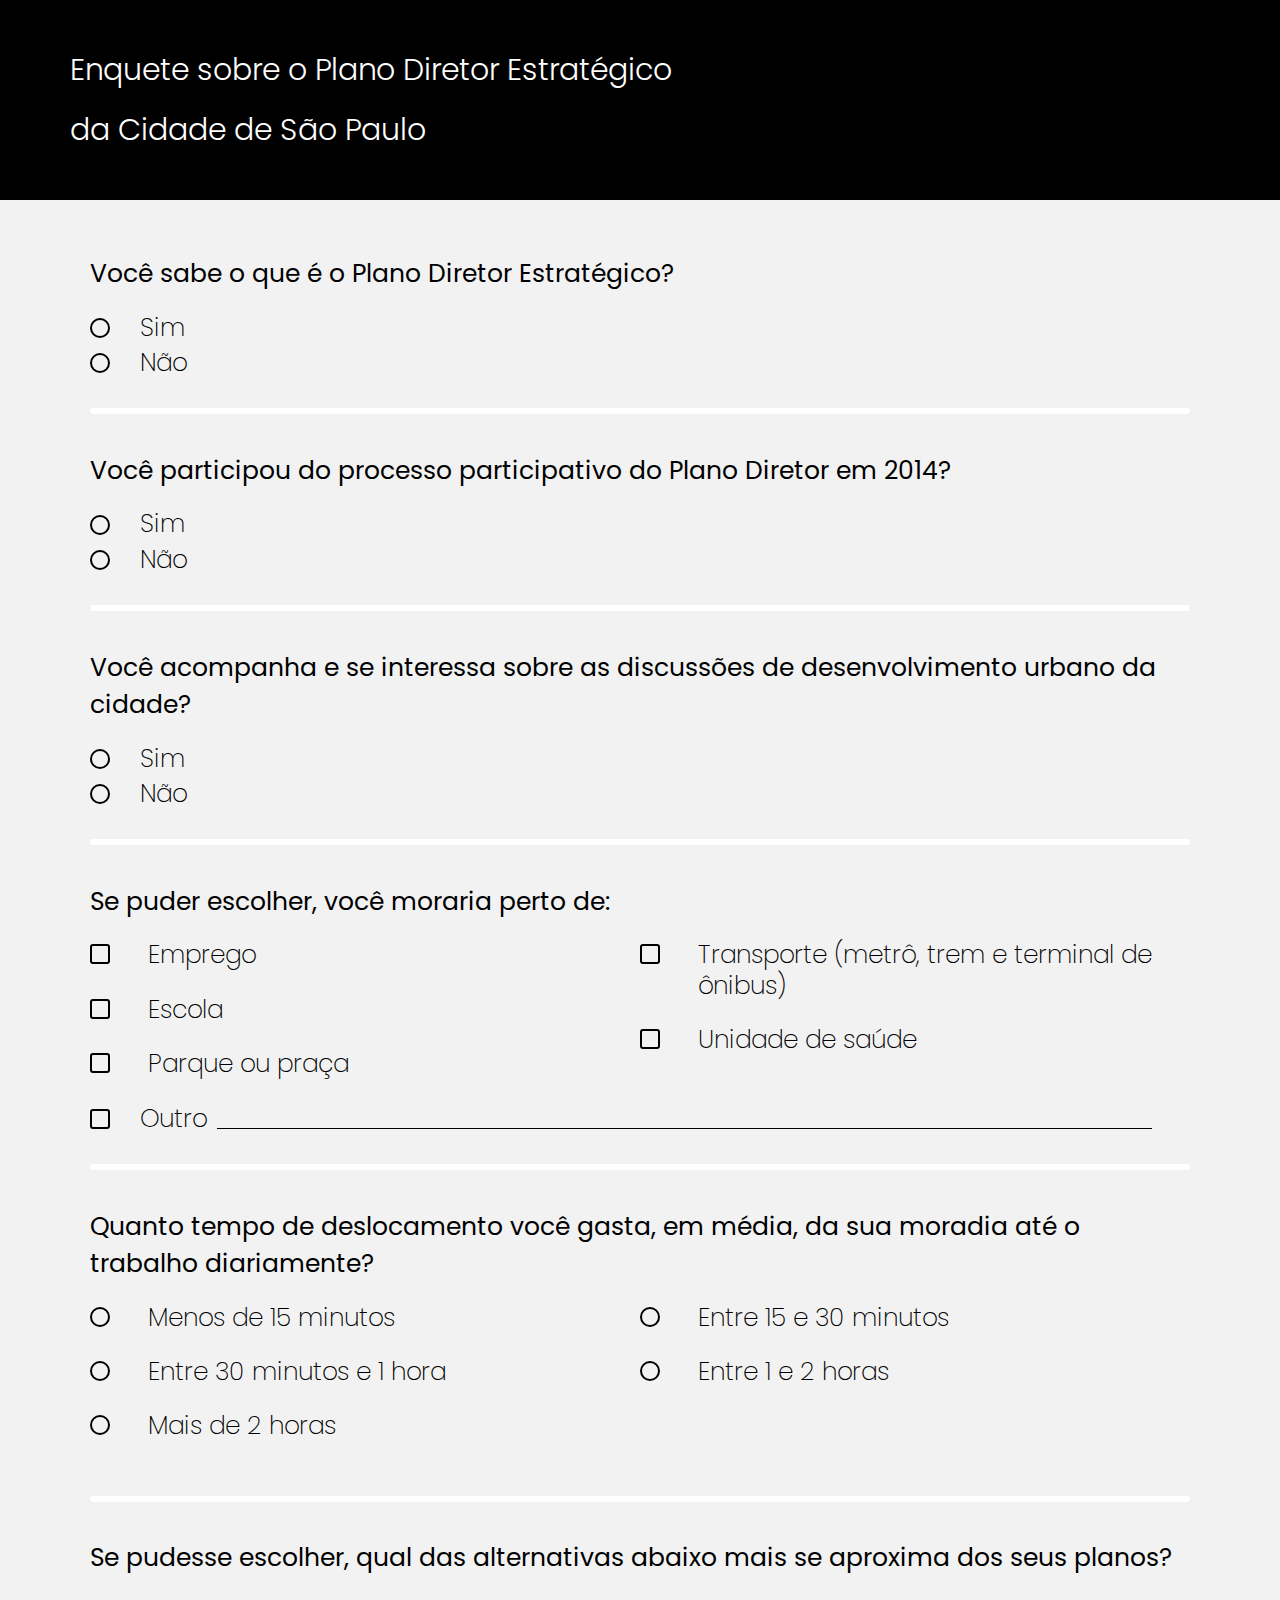
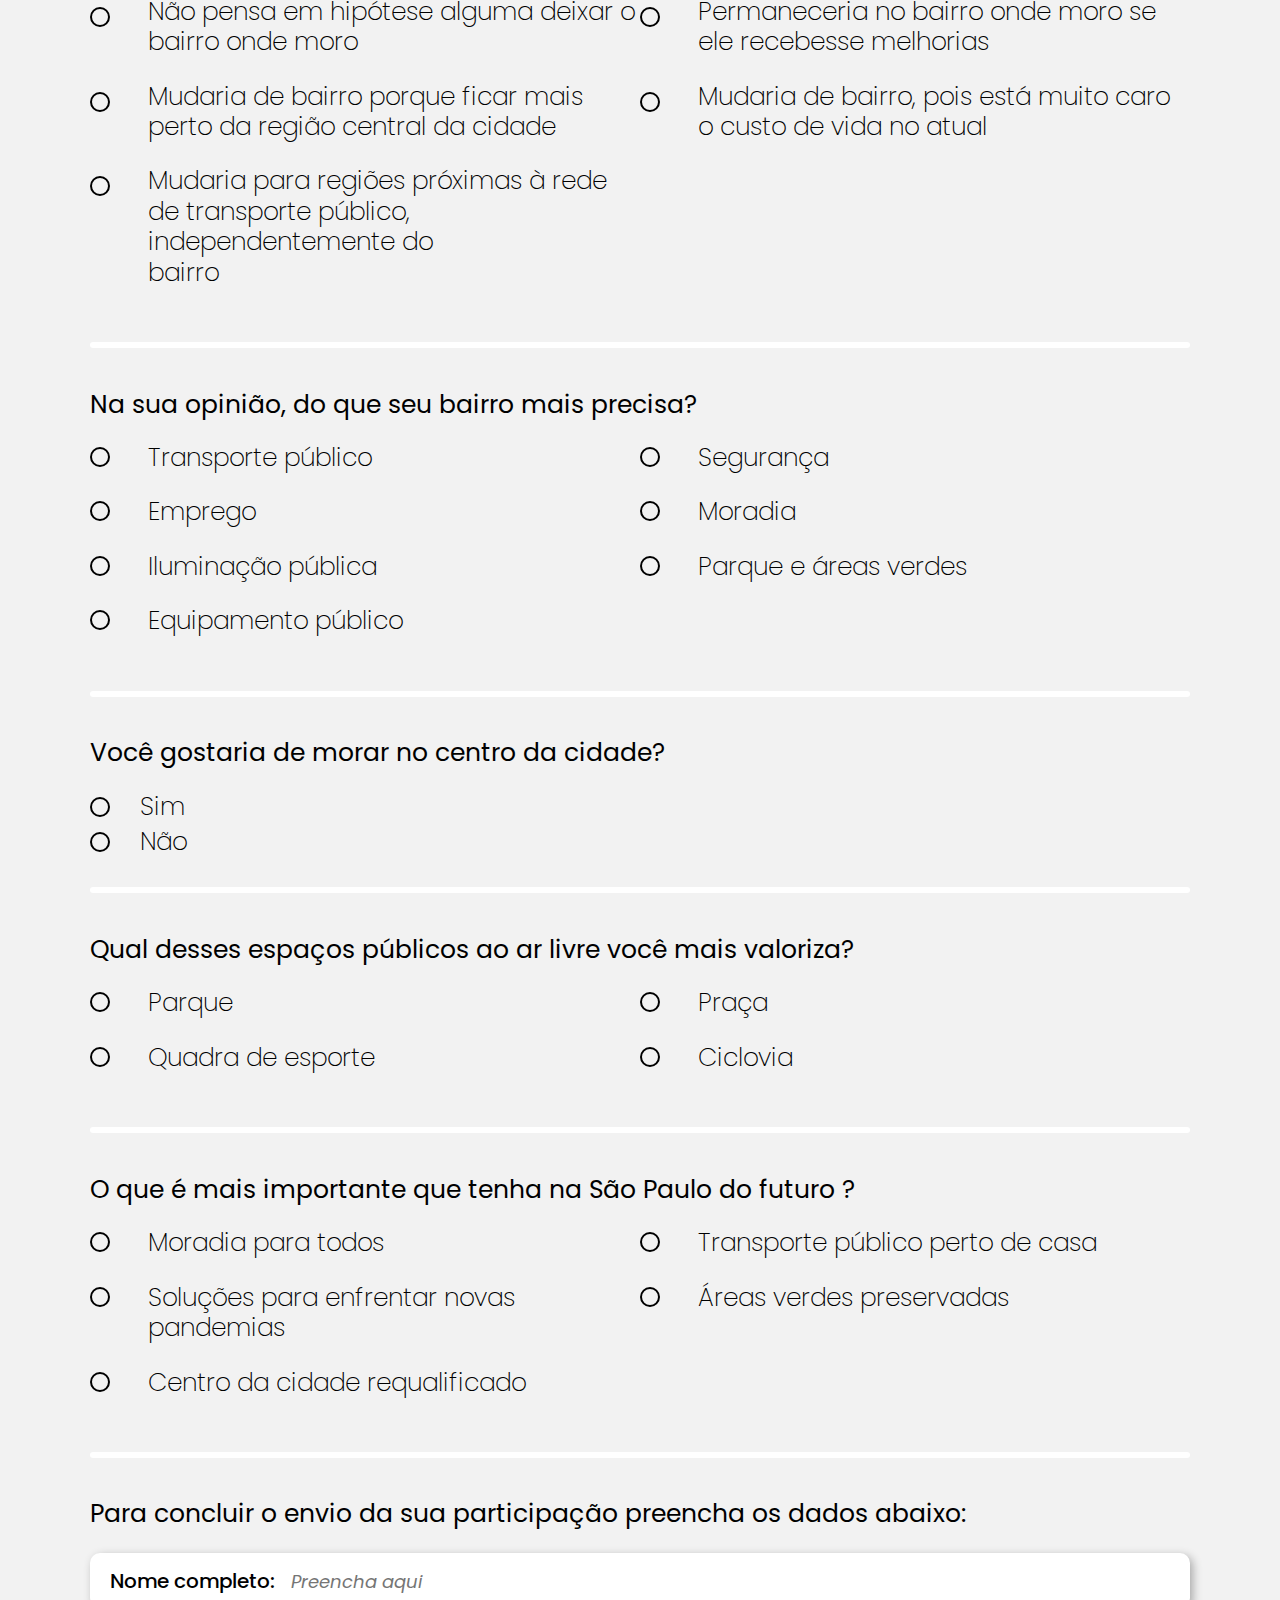
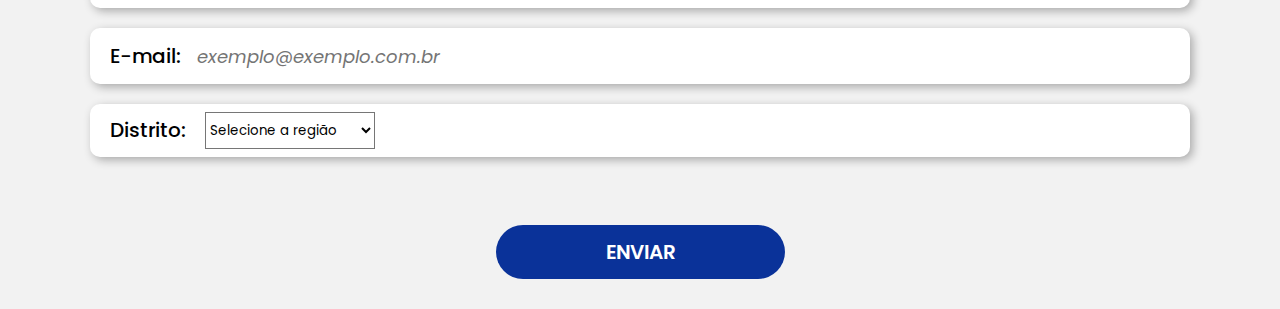
==== commit 39b3c42b: "Foi corrigido os inputs e os label de cada pergunta" ====
--- a/index.html
+++ b/index.html
@@ -13,7 +13,7 @@
         </header>
         <form action="#" method="POST" class="form">
             <div class="box_form">
-                <div class="pergunta primeiro">
+                <div class="pergunta primeira">
                     <p>Você sabe o que é o Plano Diretor Estratégico?</p>
                         <div class="perg-group">
                             <input class="radio" type="radio" name="radio1" id="radio1">
@@ -51,27 +51,27 @@
                 <br>
                 <div class="pergunta">
                     <p>Se puder escolher, você moraria perto de:</p>
-                        <div class="checkbox-group">
-                            <div class="group">
-                                <div class="perg-group -alt">
+                        <div class="checkbox-group-moraria">
+                            <div class="group-moraria">
+                                <div class="perg-group-moraria -alt">
                                     <input class="checkbox" type="checkbox" name="checkbox1" id="checkbox1">
                                     <label for="checkbox1">Emprego</label>
                                 </div>
-                                <div class="perg-group -alt">
+                                <div class="perg-group-moraria -alt">
                                     <input class="checkbox" type="checkbox" name="checkbox2" id="checkbox2">
                                     <label for="checkbox2">Escola</label>
                                 </div>
-                                <div class="perg-group -alt">
+                                <div class="perg-group-moraria -alt">
                                     <input class="checkbox" type="checkbox" name="checkbox3" id="checkbox3">
                                     <label for="checkbox3">Parque ou praça</label>
                                 </div>
                             </div>
-                            <div class="group2">
-                                <div class="perg-group -alt">
+                            <div class="group-moraria2">
+                                <div class="perg-group-moraria -alt">
                                     <input class="checkbox" type="checkbox" name="checkbox4" id="checkbox4">
                                     <label for="checkbox4">Transporte (metrô, trem e terminal de ônibus)</label>
                                 </div>
-                                <div class="perg-group -alt">
+                                <div class="perg-group-moraria -alt">
                                     <input class="checkbox" type="checkbox" name="checkbox5" id="checkbox5">
                                     <label for="checkbox5">Unidade de saúde</label>
                                 </div>
@@ -86,27 +86,27 @@
                 <br>
                 <div class="pergunta">
                     <p>Quanto tempo de deslocamento você gasta, em média, da sua moradia até o trabalho diariamente?</p>
-                        <div class="checkbox-group">
-                            <div class="group">
-                                <div class="perg-group -alt">
+                        <div class="checkbox-group-tempo">
+                            <div class="group-tempo">
+                                <div class="perg-group-tempo -alt">
                                     <input  class="radio" type="radio" name="radio4" id="radio7">
                                     <label for="radio7">Menos de 15 minutos</label>
                                 </div>
-                                <div class="perg-group -alt">
+                                <div class="perg-group-tempo -alt">
                                     <input  class="radio" type="radio" name="radio4" id="radio8">
                                     <label for="radio8">Entre 30 minutos e 1 hora</label>
                                 </div>
-                                <div class="perg-group -alt">
+                                <div class="perg-group-tempo -alt">
                                     <input  class="radio" type="radio" name="radio4" id="radio9">
                                     <label for="radio9">Mais de 2 horas</label>
                                 </div>
                             </div>
-                            <div class="group2">
-                                <div class="perg-group -alt">
+                            <div class="group-tempo">
+                                <div class="perg-group-tempo -alt">
                                     <input  class="radio" type="radio" name="radio4" id="radio10">
                                     <label for="radio10">Entre 15 e 30 minutos</label>
                                 </div>
-                                <div class="perg-group -alt">
+                                <div class="perg-group-tempo -alt">
                                     <input  class="radio" type="radio" name="radio4" id="radio11">
                                     <label for="radio11">Entre 1 e 2 horas</label>
                                 </div>
@@ -116,27 +116,27 @@
                 <br>
                 <div class="pergunta">
                     <p>Se pudesse escolher, qual das alternativas abaixo mais se aproxima dos seus planos?</p>
-                        <div class="checkbox-group-teste">
-                            <div class="group-teste">
-                                <div class="perg-group -alt">
+                        <div class="checkbox-group-planos">
+                            <div class="group-planos">
+                                <div class="perg-group-planos -alt">
                                     <input  class="radio" type="radio" name="radio5" id="radio12">
                                     <label for="radio12">Não pensa em hipótese alguma deixar o bairro onde moro</label>
                                 </div>
-                                <div class="perg-group -alt">
+                                <div class="perg-group-planos -alt">
                                     <input  class="radio" type="radio" name="radio5" id="radio13">
                                     <label for="radio13">Mudaria de bairro porque ficar mais perto da região central da cidade</label>
                                 </div>
-                                <div class="perg-group -alt">
+                                <div class="perg-group-planos -alt">
                                     <input  class="radio" type="radio" name="radio5" id="radio14">
                                     <label for="radio14">Mudaria para regiões próximas à rede de transporte público, independentemente do <br> bairro</label>
                                 </div>
                             </div>
-                            <div class="group-teste">
-                                <div class="perg-group -alt">
+                            <div class="group-planos">
+                                <div class="perg-group-planos -alt">
                                     <input  class="radio" type="radio" name="radio5" id="radio15">
                                     <label for="radio15">Permaneceria no bairro onde moro se ele recebesse melhorias</label>
                                 </div>
-                                <div class="perg-group -alt">
+                                <div class="perg-group-planos -alt">
                                     <input  class="radio" type="radio" name="radio5" id="radio16">
                                     <label for="radio16">Mudaria de bairro, pois está muito caro o custo de vida no atual</label>
                                 </div>
@@ -146,35 +146,35 @@
                 <br>
                 <div class="pergunta">
                     <p>Na sua opinião, do que seu bairro mais precisa?</p>
-                        <div class="checkbox-group">
-                            <div class="group">
-                                <div class="perg-group -alt">
+                        <div class="checkbox-group-bairro">
+                            <div class="group-bairro">
+                                <div class="perg-group-bairro -alt">
                                     <input  class="radio" type="radio" name="radio6" id="radio17">
                                     <label for="radio17">Transporte público</label>
                                 </div>
-                                <div class="perg-group -alt">
+                                <div class="perg-group-bairro -alt">
                                     <input  class="radio" type="radio" name="radio6" id="radio18">
                                     <label for="radio18">Emprego</label>
                                 </div>
-                                <div class="perg-group -alt">
+                                <div class="perg-group-bairro -alt">
                                     <input  class="radio" type="radio" name="radio6" id="radio19">
                                     <label for="radio19">Iluminação pública</label>
                                 </div>
-                                <div class="perg-group -alt">
+                                <div class="perg-group-bairro -alt">
                                     <input  class="radio" type="radio" name="radio6" id="radio20">
                                     <label for="radio20">Equipamento público</label>
                                 </div>
                             </div>
                             <div class="group">
-                                <div class="perg-group -alt">
+                                <div class="perg-group-bairro -alt">
                                     <input  class="radio" type="radio" name="radio6" id="radio21">
                                     <label for="radio21">Segurança</label>
                                 </div>
-                                <div class="perg-group -alt">
+                                <div class="perg-group-bairro -alt">
                                     <input  class="radio" type="radio" name="radio6" id="radio22">
                                     <label for="radio22">Moradia</label>
                                 </div>
-                                <div class="perg-group -alt">
+                                <div class="perg-group-bairro -alt">
                                     <input  class="radio" type="radio" name="radio6" id="radio23">
                                     <label for="radio23">Parque e áreas verdes</label>
                                 </div>
@@ -196,23 +196,23 @@
                 <br>
                 <div class="pergunta">
                     <p>Qual desses espaços públicos ao ar livre você mais valoriza?</p>
-                        <div class="checkbox-group">
-                            <div class="group">
-                                <div class="perg-group -alt">
+                        <div class="checkbox-group-espacos">
+                            <div class="group-espacos">
+                                <div class="perg-group-espacos -alt">
                                     <input  class="radio" type="radio" name="radio8" id="radio26">
                                     <label for="radio26">Parque</label>
                                 </div>
-                                <div class="perg-group -alt">
+                                <div class="perg-group-espacos -alt">
                                     <input  class="radio" type="radio" name="radio8" id="radio27">
                                     <label for="radio27">Quadra de esporte</label>
                                 </div>
                             </div>
-                            <div class="group">
-                                <div class="perg-group -alt">
+                            <div class="group-espacos">
+                                <div class="perg-group-espacos -alt">
                                     <input  class="radio" type="radio" name="radio8" id="radio28">
                                     <label for="radio28">Praça</label>
                                 </div>
-                                <div class="perg-group -alt">
+                                <div class="perg-group-espacos -alt">
                                     <input  class="radio" type="radio" name="radio8" id="radio29">
                                     <label for="radio29">Ciclovia</label>
                                 </div>
@@ -222,27 +222,27 @@
                 <br>
                 <div class="pergunta">
                     <p>O que é mais importante que tenha na São Paulo do futuro ?</p>
-                        <div class="checkbox-group">
-                            <div class="group">
-                                <div class="perg-group -alt">
+                        <div class="checkbox-group-sp">
+                            <div class="group-sp">
+                                <div class="perg-group-sp -alt">
                                     <input  class="radio" type="radio" name="radio9" id="radio30">
                                     <label for="radio30">Moradia para todos</label>
                                 </div>
-                                <div class="perg-group -alt">
+                                <div class="perg-group-sp -alt">
                                     <input  class="radio" type="radio" name="radio9" id="radio31">
                                     <label for="radio31">Soluções para enfrentar novas pandemias</label>
                                 </div>
-                                <div class="perg-group -alt">
+                                <div class="perg-group-sp -alt">
                                     <input  class="radio" type="radio" name="radio9" id="radio32">
                                     <label for="radio32">Centro da cidade requalificado</label>
                                 </div>
                             </div>
-                            <div class="group">
-                                <div class="perg-group -alt">
+                            <div class="group-sp">
+                                <div class="perg-group-sp -alt">
                                     <input  class="radio" type="radio" name="radio9" id="radio33">
                                     <label for="radio33">Transporte público perto de casa</label>
                                 </div>
-                                <div class="perg-group -alt">
+                                <div class="perg-group-sp -alt">
                                     <input  class="radio" type="radio" name="radio9" id="radio34">
                                     <label for="radio34">Áreas verdes preservadas</label>
                                 </div>
--- a/assets/style/style.css
+++ b/assets/style/style.css
@@ -63,7 +63,7 @@
     margin-bottom: 20px;
 }
 
-.primeiro {
+.primeira {
     margin-top: 35px;
 }
 
@@ -80,6 +80,41 @@
     align-items: center;
     margin-bottom: 5px;
 }
+
+
+.perg-group-planos,
+.perg-group-moraria,
+.perg-group-tempo,
+.perg-group-bairro,
+.perg-group-espacos,
+.perg-group-sp{
+    display: grid;
+    grid-template-columns: 5% 95%;
+    margin-bottom: 5px;
+}
+
+.checkbox-group-tempo,
+.checkbox-group-moraria,
+.checkbox-group-planos,
+.checkbox-group-bairro,
+.checkbox-group-espacos,
+.checkbox-group-sp {
+    display: grid;
+    grid-template-columns: 50% 50%;
+}
+
+.perg-group-planos input {
+    margin-top: 10px;
+}
+
+.perg-group-moraria input,
+.perg-group-tempo input,
+.perg-group-bairro input,
+.perg-group-espacos input,
+.perg-group-sp input {
+    margin-top: 4px;
+}
+
 
 .radio, .checkbox {
     cursor: pointer;
@@ -135,13 +170,13 @@
 }
 
 .checkbox-group-teste {
-    display: flex;
-    flex-direction: row;
-    justify-content: space-around;
+    display: grid;
+    grid-template-columns: 50% 50%;
 }
 
 .group-teste {
-    display: fle;
+    display: flex;
+    flex-direction: column;
     width:100%
 }
 
